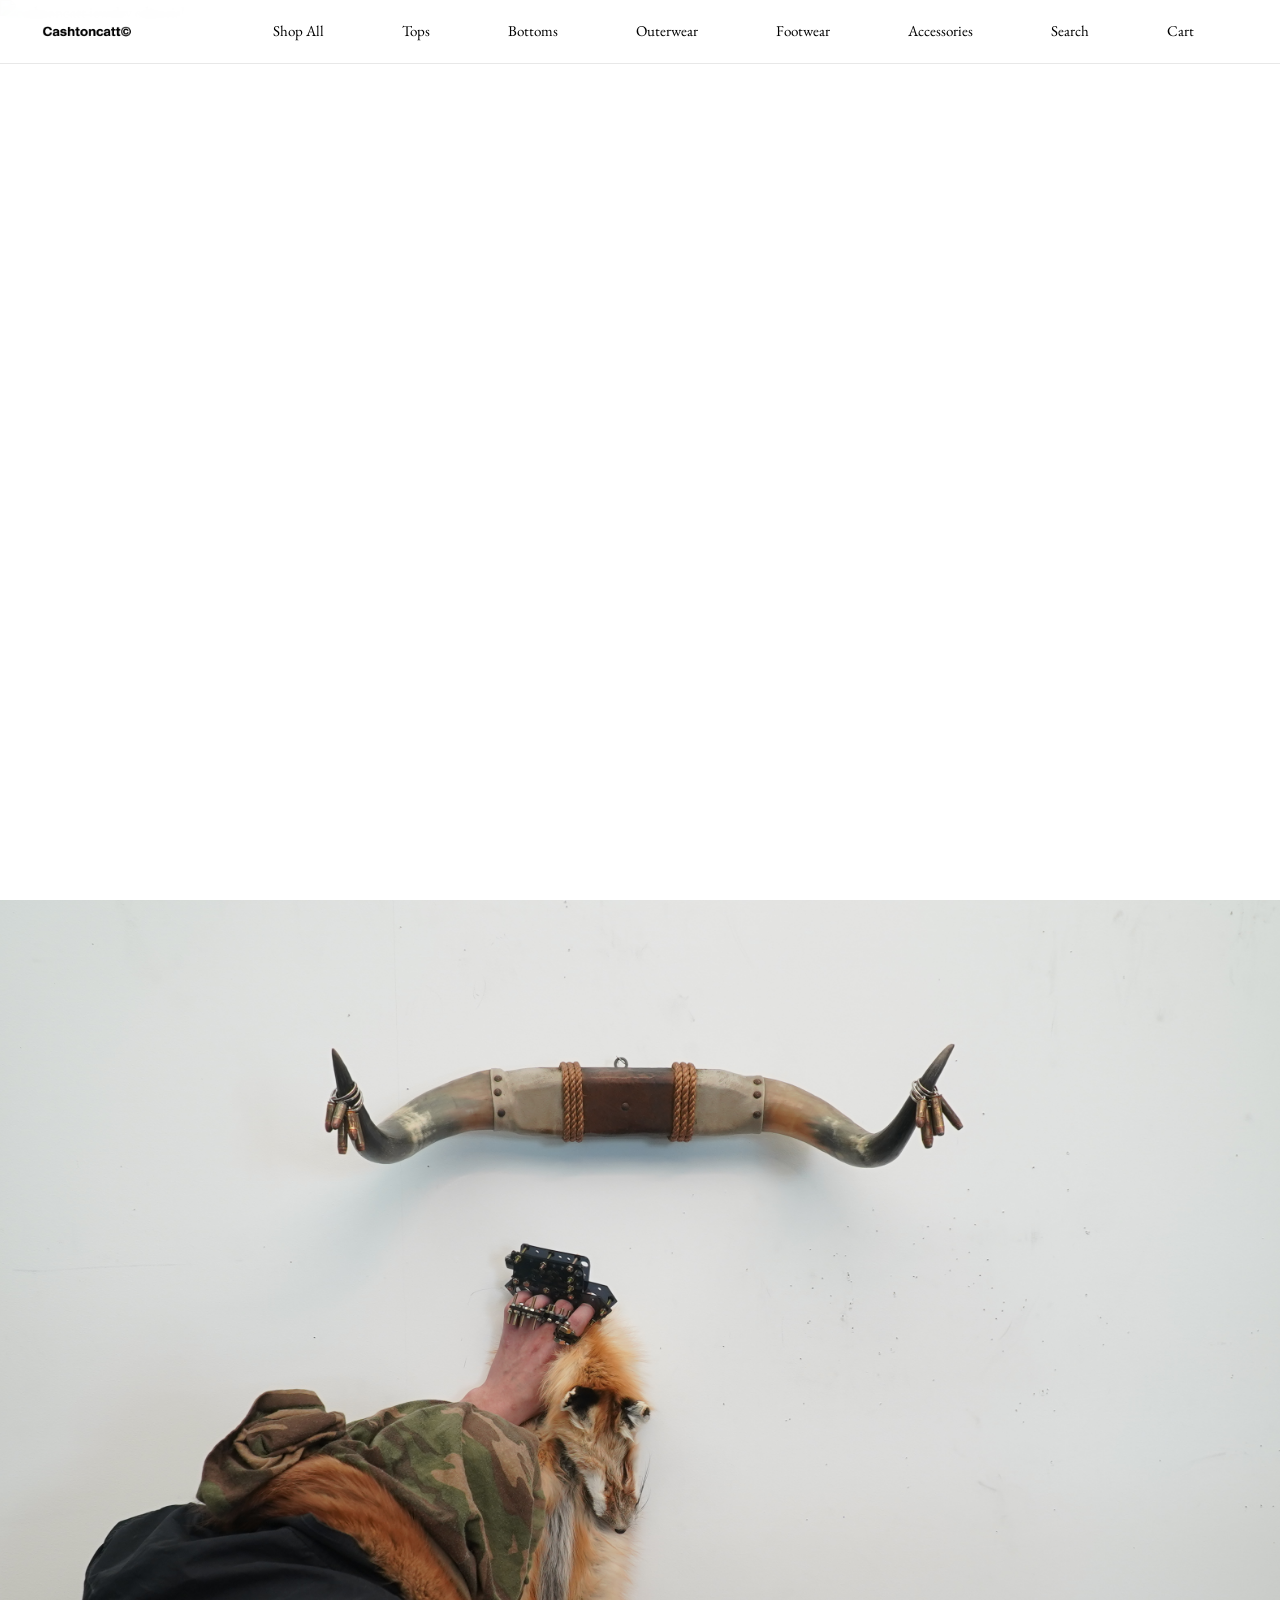
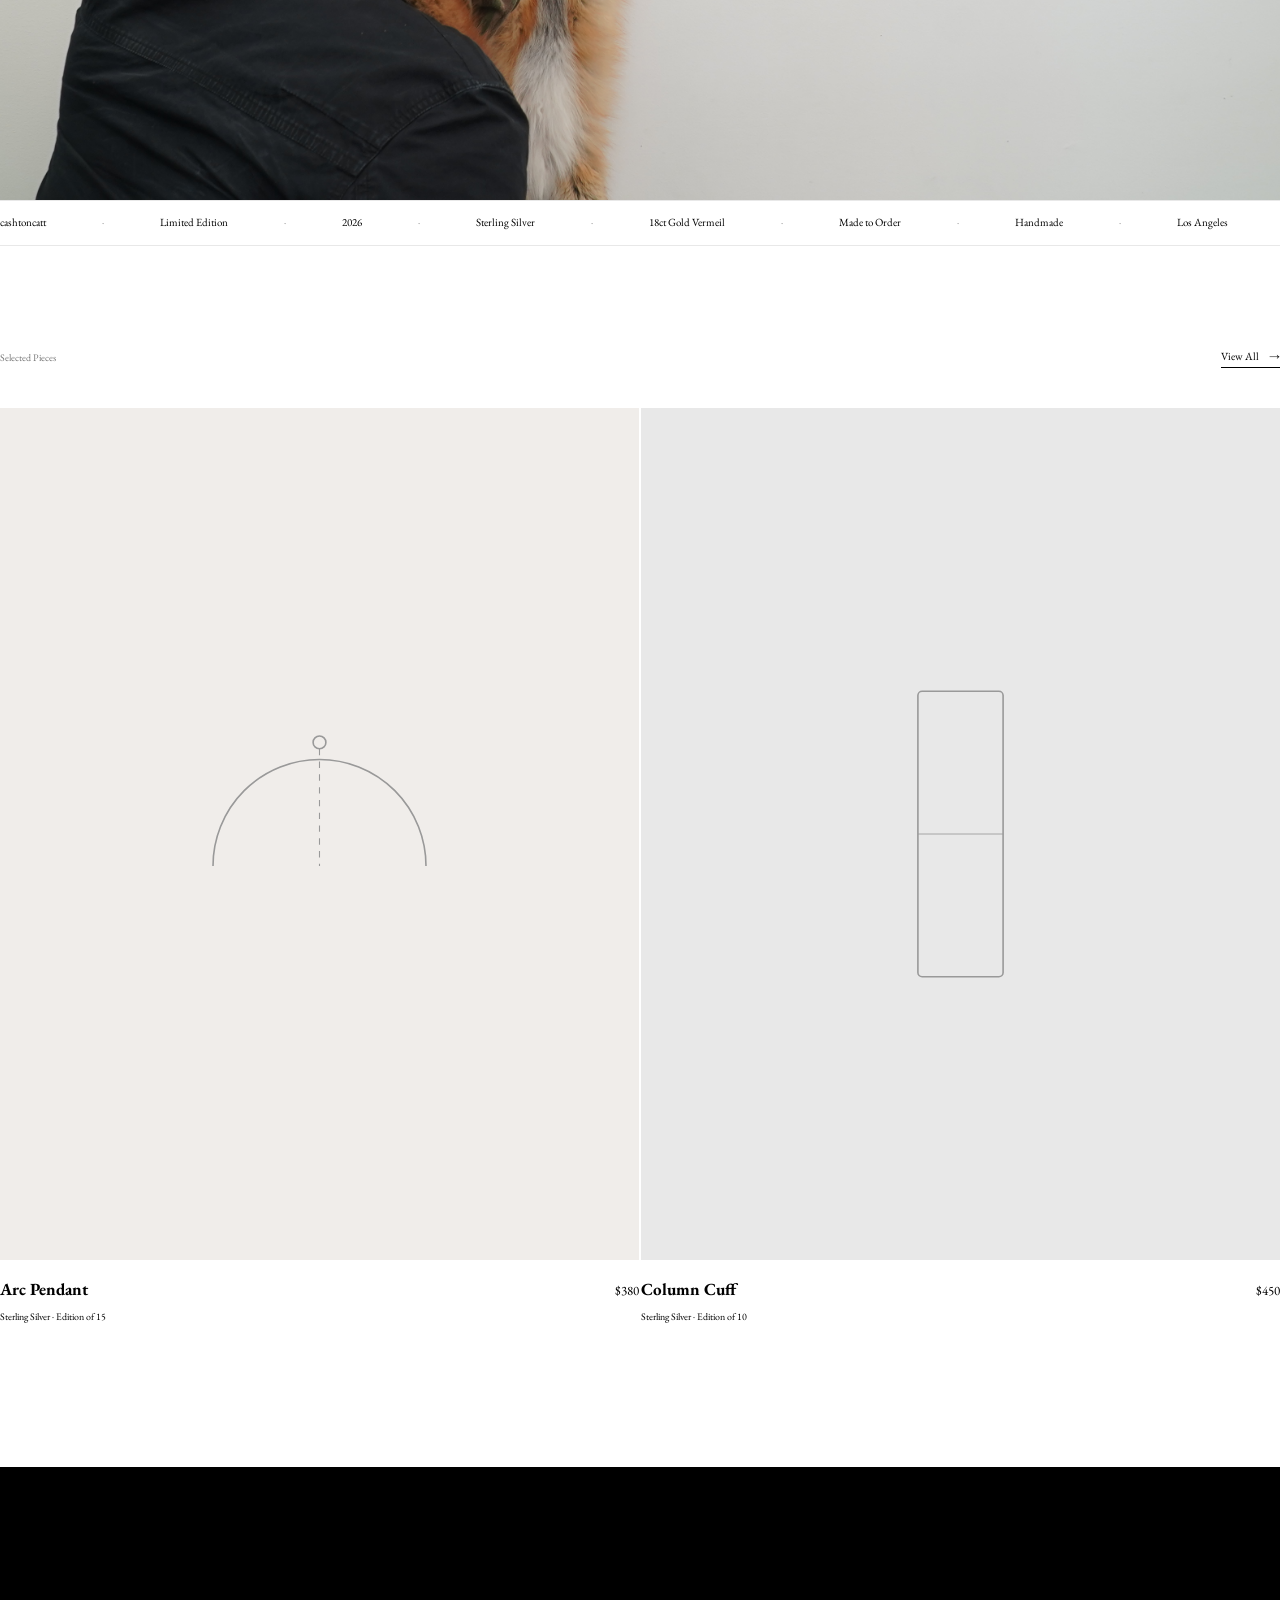
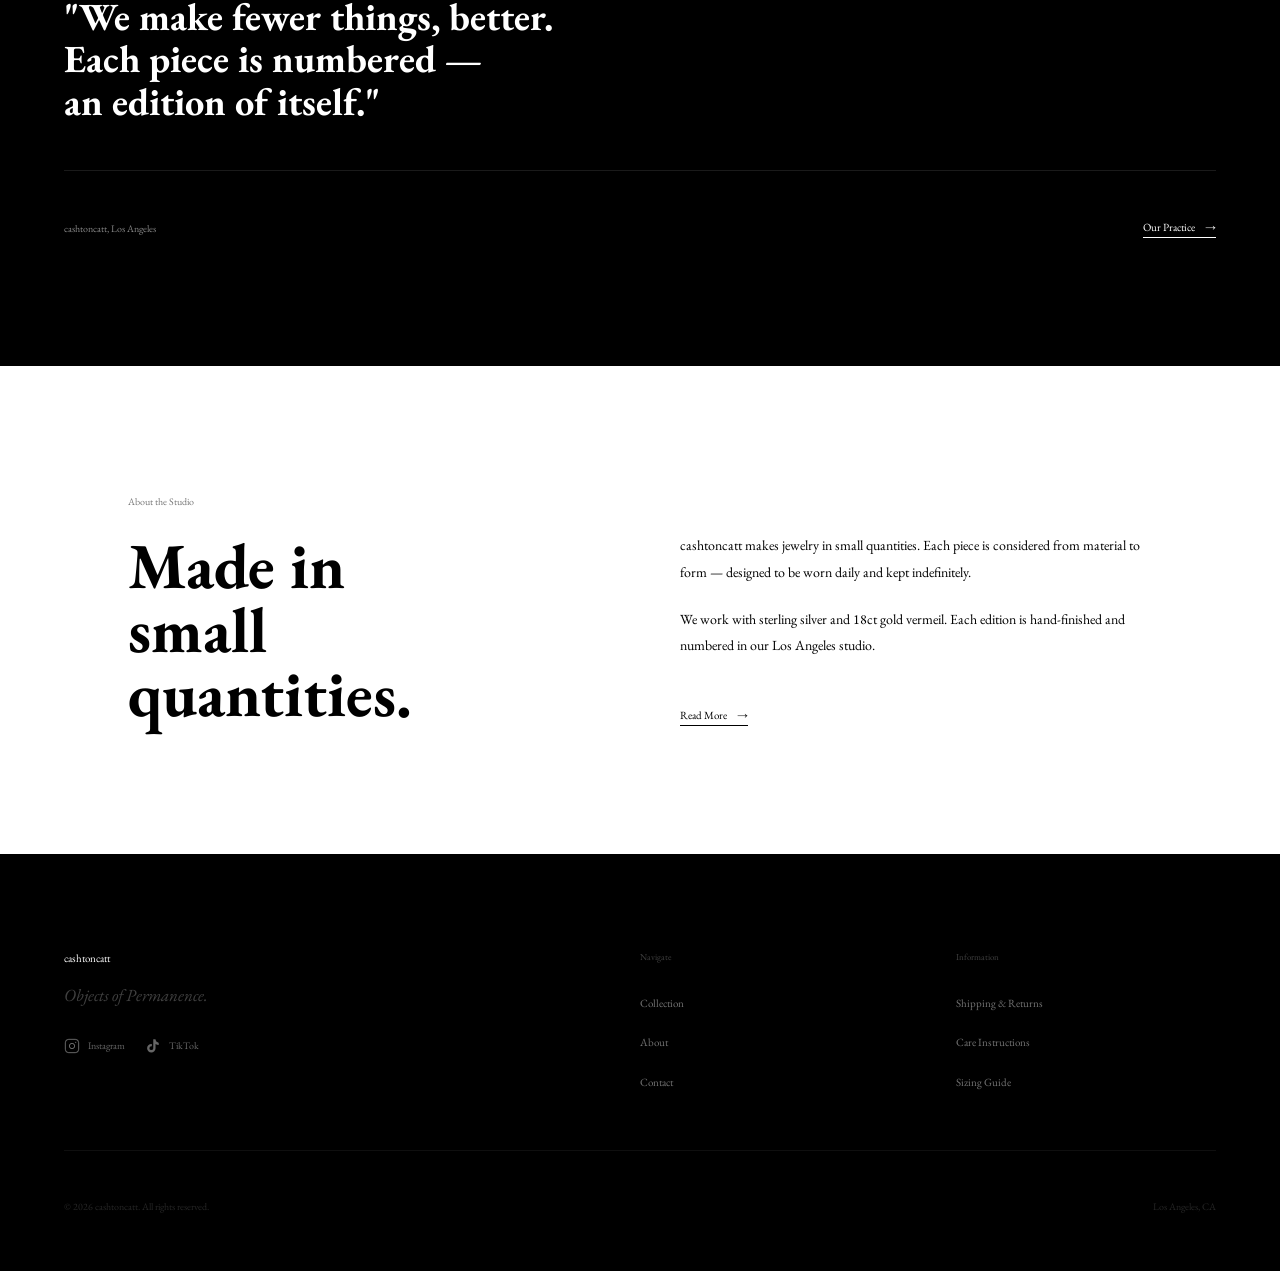
==== index.html @ fbddb68d "UI overhaul — EB Garamond font, new nav (Shop All/Tops/Bottoms etc), two static hero images, ticker " ====
<!DOCTYPE html>
<html lang="en">
<head>
  <meta charset="UTF-8">
  <meta name="viewport" content="width=device-width, initial-scale=1.0">
  <title>cashtoncatt — Handmade Jewelry, Los Angeles</title>
  <meta name="description" content="cashtoncatt makes jewelry in small quantities. Limited edition pieces in sterling silver and 18ct gold vermeil, handmade in Los Angeles.">
  <meta property="og:title" content="cashtoncatt — Handmade Jewelry">
  <meta property="og:description" content="Limited edition. Made to order. Los Angeles.">
  <meta property="og:type" content="website">
  <link rel="preconnect" href="https://fonts.googleapis.com">
  <link rel="preconnect" href="https://fonts.gstatic.com" crossorigin>
  <link href="https://fonts.googleapis.com/css2?family=EB+Garamond:ital,wght@0,400;0,500;0,700;1,400&display=swap" rel="stylesheet">
  <link rel="stylesheet" href="css/style.css">
</head>
<body>

  <!-- ============================================
       NAVIGATION
       ============================================ -->
  <nav class="nav" id="nav">
    <div class="nav__left">
      <a href="index.html" class="nav__brand">
        <img src="images/logo.png" alt="cashtoncatt" class="nav__logo">
      </a>
      <div class="nav__cats">
        <a href="products.html" class="nav__link nav__link--cat">Shop All</a>
        <a href="products.html" class="nav__link nav__link--cat">Tops</a>
        <a href="products.html" class="nav__link nav__link--cat">Bottoms</a>
        <a href="products.html" class="nav__link nav__link--cat">Outerwear</a>
        <a href="products.html" class="nav__link nav__link--cat">Footwear</a>
        <a href="products.html" class="nav__link nav__link--cat">Accessories</a>
        <a href="#" class="nav__link nav__link--cat">Search</a>
      </div>
    </div>
    <div class="nav__right">
      <button class="nav__cart" id="cartToggle" aria-label="Open cart">
        Cart <span class="nav__cart-badge" id="cartBadge1">0</span>
      </button>
      <button class="nav__mobile-toggle" id="mobileToggle" aria-label="Open menu">
        <span></span>
        <span></span>
      </button>
    </div>
  </nav>

  <!-- Mobile Nav -->
  <div class="nav-mobile" id="navMobile" role="dialog" aria-label="Navigation">
    <button class="nav-mobile__close" id="navMobileClose">Close</button>
    <ul class="nav-mobile__links">
      <li><a href="index.html">Home</a></li>
      <li><a href="products.html">Collection</a></li>
      <li><a href="about.html">About</a></li>
      <li><a href="contact.html">Contact</a></li>
    </ul>
  </div>

  <!-- ============================================
       HERO IMAGE 1
       ============================================ -->
  <a href="products.html" class="hero-image-link">
    <img src="images/hero-1.jpg" alt="cashtoncatt jewelry editorial" class="hero__image">
  </a>

  <!-- ============================================
       HERO IMAGE 2
       ============================================ -->
  <a href="products.html" class="hero-image-link">
    <img src="images/hero-2.jpg" alt="cashtoncatt jewelry editorial" class="hero__image">
  </a>

  <!-- ============================================
       TICKER
       ============================================ -->
  <div class="ticker" aria-hidden="true">
    <div class="ticker__track">
      <span>cashtoncatt</span><span class="ticker__sep">·</span>
      <span>Limited Edition</span><span class="ticker__sep">·</span>
      <span>2026</span><span class="ticker__sep">·</span>
      <span>Sterling Silver</span><span class="ticker__sep">·</span>
      <span>18ct Gold Vermeil</span><span class="ticker__sep">·</span>
      <span>Made to Order</span><span class="ticker__sep">·</span>
      <span>Handmade</span><span class="ticker__sep">·</span>
      <span>Los Angeles</span><span class="ticker__sep">·</span>
      <span>cashtoncatt</span><span class="ticker__sep">·</span>
      <span>Limited Edition</span><span class="ticker__sep">·</span>
      <span>2026</span><span class="ticker__sep">·</span>
      <span>Sterling Silver</span><span class="ticker__sep">·</span>
      <span>18ct Gold Vermeil</span><span class="ticker__sep">·</span>
      <span>Made to Order</span><span class="ticker__sep">·</span>
      <span>Handmade</span><span class="ticker__sep">·</span>
      <span>Los Angeles</span><span class="ticker__sep">·</span>
    </div>
  </div>

  <!-- ============================================
       FEATURED PRODUCTS (2-up, loaded by JS)
       ============================================ -->
  <section class="featured-products container">
    <div class="featured-products__header reveal">
      <span class="label">Selected Pieces</span>
      <a href="products.html" class="cta-link">View All <span class="arrow">→</span></a>
    </div>
    <div class="featured-grid" id="featuredGrid">
      <!-- Rendered by js/main.js from products.js data -->
    </div>
  </section>

  <!-- ============================================
       PHILOSOPHY
       ============================================ -->
  <section class="philosophy">
    <div class="philosophy__inner">
      <blockquote class="philosophy__quote reveal">
        "We make fewer things, better.<br>Each piece is numbered —<br>an edition of itself."
      </blockquote>
      <div class="philosophy__footer reveal reveal-d2">
        <span class="label" style="color: var(--dark-muted);">cashtoncatt, Los Angeles</span>
        <a href="about.html" class="cta-link" style="color: var(--dark-text);">
          Our Practice <span class="arrow">→</span>
        </a>
      </div>
    </div>
  </section>

  <!-- ============================================
       ABOUT TEASER
       ============================================ -->
  <section class="about-teaser">
    <div class="about-teaser__inner container">
      <div class="reveal">
        <span class="label about-teaser__label">About the Studio</span>
        <h2 class="display about-teaser__title">
          Made in<br>small<br>quantities.
        </h2>
      </div>
      <div class="reveal reveal-d2">
        <p class="about-teaser__text">
          cashtoncatt makes jewelry in small quantities. Each piece is considered from material to form — designed to be worn daily and kept indefinitely.
        </p>
        <p class="about-teaser__text">
          We work with sterling silver and 18ct gold vermeil. Each edition is hand-finished and numbered in our Los Angeles studio.
        </p>
        <a href="about.html" class="cta-link about-teaser__cta">
          Read More <span class="arrow">→</span>
        </a>
      </div>
    </div>
  </section>

  <!-- ============================================
       FOOTER
       ============================================ -->
  <footer class="footer">
    <div class="footer__inner">
      <div>
        <p class="footer__brand">cashtoncatt</p>
        <p class="footer__tagline">Objects of Permanence.</p>
        <div class="footer__social">
          <a href="https://instagram.com/chastoncatt" target="_blank" rel="noopener" class="footer__social-link" aria-label="Instagram">
            <svg class="footer__social-icon" viewBox="0 0 24 24" fill="none" stroke="currentColor" stroke-width="1.5" xmlns="http://www.w3.org/2000/svg" aria-hidden="true">
              <rect x="2" y="2" width="20" height="20" rx="5" ry="5"/>
              <circle cx="12" cy="12" r="4"/>
              <circle cx="17.5" cy="6.5" r="1" fill="currentColor" stroke="none"/>
            </svg>
            Instagram
          </a>
          <a href="https://tiktok.com/@chastoncatt" target="_blank" rel="noopener" class="footer__social-link" aria-label="TikTok">
            <svg class="footer__social-icon" viewBox="0 0 24 24" fill="currentColor" xmlns="http://www.w3.org/2000/svg" aria-hidden="true">
              <path d="M19.59 6.69a4.83 4.83 0 01-3.77-4.25V2h-3.45v13.67a2.89 2.89 0 01-2.88 2.5 2.89 2.89 0 01-2.89-2.89 2.89 2.89 0 012.89-2.89c.28 0 .54.04.79.1V9.01a6.27 6.27 0 00-.79-.05 6.34 6.34 0 00-6.34 6.34 6.34 6.34 0 006.34 6.34 6.34 6.34 0 006.33-6.34V9.05a8.16 8.16 0 004.77 1.52V7.12a4.85 4.85 0 01-1-.43z"/>
            </svg>
            TikTok
          </a>
        </div>
      </div>
      <div>
        <p class="footer__nav-label">Navigate</p>
        <ul class="footer__nav">
          <li><a href="products.html">Collection</a></li>
          <li><a href="about.html">About</a></li>
          <li><a href="contact.html">Contact</a></li>
        </ul>
      </div>
      <div>
        <p class="footer__nav-label">Information</p>
        <ul class="footer__nav">
          <li><a href="contact.html">Shipping &amp; Returns</a></li>
          <li><a href="contact.html">Care Instructions</a></li>
          <li><a href="contact.html">Sizing Guide</a></li>
        </ul>
      </div>
      <div class="footer__bottom">
        <span>© 2026 cashtoncatt. All rights reserved.</span>
        <span>Los Angeles, CA</span>
      </div>
    </div>
  </footer>

  <!-- ============================================
       PRODUCT MODAL
       ============================================ -->
  <div class="product-modal" id="productModal" role="dialog" aria-modal="true" aria-label="Product details" tabindex="-1">
    <div class="product-modal__backdrop" id="modalBackdrop"></div>
    <div class="product-modal__panel">
      <div class="product-modal__inner">
        <button class="product-modal__close" id="modalClose" aria-label="Close">Back</button>

        <div class="product-modal__image" id="modalImage"></div>

        <span class="label product-modal__edition" id="modalEdition"></span>
        <h2 class="product-modal__name" id="modalName"></h2>

        <div class="product-modal__specs">
          <div>
            <p class="spec-label">Material</p>
            <p class="spec-value" id="modalMaterial"></p>
          </div>
          <div>
            <p class="spec-label">Edition</p>
            <p class="spec-value" id="modalEditionCount"></p>
          </div>
          <div>
            <p class="spec-label" id="modalSpec1L"></p>
            <p class="spec-value" id="modalSpec1V"></p>
          </div>
          <div>
            <p class="spec-label" id="modalSpec2L"></p>
            <p class="spec-value" id="modalSpec2V"></p>
          </div>
        </div>

        <div id="modalOptions"></div>

        <p class="product-modal__description" id="modalDesc"></p>

        <div class="product-modal__price-row">
          <span class="product-modal__price" id="modalPrice"></span>
          <span class="product-modal__avail" id="modalAvail"></span>
        </div>

        <button class="btn btn-primary" id="modalAddCart">Add to Cart</button>
      </div>
    </div>
  </div>

  <script src="js/products.js"></script>
  <script src="js/cart.js"></script>
  <script src="js/main.js"></script>
</body>
</html>
---- css/style.css ----
/* ============================================
   CASHTONCATT — Global Stylesheet
   ============================================ */

/* --- Variables --- */
:root {
  --bg:           #FFFFFF;
  --bg-alt:       #F5F5F5;
  --text:         #000000;
  --text-muted:   #767676;
  --text-faint:   #AAAAAA;
  --dark-bg:      #000000;
  --dark-text:    #FFFFFF;
  --dark-muted:   #888888;
  --border:       #E8E8E8;
  --border-mid:   #CCCCCC;

  --font-serif: 'EB Garamond', Georgia, serif;
  --font-sans:  'EB Garamond', Georgia, serif;

  --nav-height:  64px;
  --max-width:   1400px;
  --px:          clamp(20px, 5vw, 80px);
  --section-py:  clamp(80px, 10vw, 140px);

  --ease:        cubic-bezier(0.25, 0.46, 0.45, 0.94);
  --t:           0.25s;
  --t-slow:      0.5s;
}

/* --- Reset --- */
*, *::before, *::after { box-sizing: border-box; margin: 0; padding: 0; }

html {
  font-size: 16px;
  scroll-behavior: smooth;
  -webkit-font-smoothing: antialiased;
  -moz-osx-font-smoothing: grayscale;
}

body {
  font-family: var(--font-sans);
  background-color: var(--bg);
  color: var(--text);
  font-weight: 300;
  line-height: 1.6;
  overflow-x: hidden;
  
}


img, svg { display: block; max-width: 100%; }
a { color: inherit; text-decoration: none; }
button { background: none; border: none; cursor: pointer; font-family: inherit; color: inherit; }
ul { list-style: none; }

/* --- Typography utilities --- */
.label {
  font-family: var(--font-sans);
  font-size: 10px;
  font-weight: 400;
  color: var(--text-muted);
}

.display {
  font-family: var(--font-serif);
  font-weight: 700;
}

/* ============================================
   NAVIGATION
   ============================================ */

.nav {
  position: fixed;
  top: 0; left: 0; right: 0;
  height: var(--nav-height);
  z-index: 500;
  display: flex;
  align-items: center;
  justify-content: space-between;
  padding: 0 var(--px) 0 16px;
  background-color: rgba(255, 255, 255, 0.97);
  backdrop-filter: blur(8px);
  -webkit-backdrop-filter: blur(8px);
  border-bottom: 1px solid var(--border);
  overflow: visible;
}

.nav .nav__logo { filter: brightness(0); }

.nav__brand {
  display: flex;
  align-items: center;
  flex-shrink: 0;
  align-self: center;
}

.nav__logo {
  height: 98px;
  width: auto;
  display: block;
  margin-top: calc((98px - var(--nav-height)) / -2);
  margin-bottom: calc((98px - var(--nav-height)) / -2);
  transform: translateY(4px);
}

.hero-image-link {
  display: block;
  width: 100%;
  height: 100svh;
  overflow: hidden;
  cursor: pointer;
}

.hero-image-link .hero__image {
  width: 100%;
  height: 100%;
  object-fit: cover;
  display: block;
}

.nav__link {
  font-size: 10px;
  font-weight: 400;
  position: relative;
  padding-bottom: 2px;
  white-space: nowrap;
}

.nav__link--cat {
  font-size: 15px;
  font-weight: 400;
  text-transform: none;
  letter-spacing: 0;
}

.nav__link::after {
  content: '';
  position: absolute;
  bottom: -1px; left: 0;
  width: 0; height: 1px;
  background: currentColor;
  transition: width var(--t) var(--ease);
}

.nav__link:hover::after,
.nav__link.active::after { width: 100%; }

@media (min-width: 768px) {
  .nav { justify-content: space-between; }
  .nav__left  { display: flex; align-items: center; gap: 0; flex: 1; }
  .nav__cats  { display: flex; align-items: center; justify-content: space-evenly; flex: 1; margin-left: 32px; }
  .nav__right { display: flex; justify-content: flex-end; gap: 32px; align-items: center; flex: 0 0 auto; }
}

/* Cart button */
.nav__cart {
  display: flex;
  align-items: center;
  gap: 6px;
  font-size: 15px;
  font-weight: 400;
  text-transform: none;
  letter-spacing: 0;
  position: relative;
  cursor: pointer;
  padding-bottom: 2px;
}

.nav__cart-badge {
  display: inline-flex;
  align-items: center;
  justify-content: center;
  min-width: 16px;
  height: 16px;
  padding: 0 4px;
  border-radius: 8px;
  background: var(--text);
  color: var(--dark-text);
  font-size: 9px;
  opacity: 0;
  transition: opacity var(--t);
}

.nav__cart-badge.visible { opacity: 1; }

/* Mobile toggle */
.nav__mobile-toggle {
  display: flex;
  flex-direction: column;
  gap: 5px;
  padding: 8px;
  margin-right: -8px;
}

.nav__mobile-toggle span {
  display: block;
  width: 22px; height: 1px;
  background: currentColor;
  transition: var(--t);
}

@media (min-width: 768px) {
  .nav__mobile-toggle { display: none; }
  .nav__left, .nav__right { display: flex; }
}

@media (max-width: 767px) {
  .nav__left, .nav__right > .nav__link:not(:last-child) { display: none; }
}

/* Mobile nav overlay */
.nav-mobile {
  position: fixed;
  inset: 0;
  background: var(--dark-bg);
  color: var(--dark-text);
  z-index: 600;
  display: flex;
  flex-direction: column;
  align-items: center;
  justify-content: center;
  opacity: 0;
  pointer-events: none;
  transition: opacity var(--t-slow) var(--ease);
}

.nav-mobile.open {
  opacity: 1;
  pointer-events: all;
}

.nav-mobile__close {
  position: absolute;
  top: 20px; right: var(--px);
  font-size: 10px;
  color: var(--dark-muted);
  transition: color var(--t);
}
.nav-mobile__close:hover { color: var(--dark-text); }

.nav-mobile__links { text-align: center; }
.nav-mobile__links li + li { margin-top: 28px; }
.nav-mobile__links a {
  font-family: var(--font-serif);
  font-size: clamp(28px, 6vw, 52px);
  font-weight: 300;
  font-style: italic;
  transition: opacity var(--t);
}
.nav-mobile__links a:hover { opacity: 0.4; }

/* ============================================
   LAYOUT
   ============================================ */

.container {
  max-width: var(--max-width);
  margin: 0 auto;
  padding: 0 var(--px);
}

/* ============================================
   HERO
   ============================================ */

.hero {
  min-height: 100svh;
  display: flex;
  align-items: flex-end;
  padding: var(--nav-height) var(--px) clamp(48px, 7vw, 80px);
  position: relative;
  overflow: hidden;
  background: var(--bg);
}

/* ---- Hero static image ---- */
.hero__image-wrap {
  position: absolute;
  inset: 0;
  z-index: 0;
}

.hero__image {
  width: 100%;
  height: 100%;
  object-fit: cover;
  display: block;
}

/* Overlay keeps text legible over any photo */
.hero__slider-overlay {
  position: absolute;
  inset: 0;
  background: linear-gradient(
    to bottom,
    transparent 50%,
    rgba(255,255,255,0.75) 100%
  );
}

/* Progress dots */
.hero__slider-dots {
  position: absolute;
  bottom: clamp(20px, 3vw, 32px);
  right: var(--px);
  display: flex;
  gap: 8px;
  z-index: 2;
}

.hero__slider-dot {
  width: 24px;
  height: 1px;
  background: var(--text);
  opacity: 0.25;
  transition: opacity 0.4s, width 0.4s;
  cursor: pointer;
  border: none;
  padding: 4px 0;
  background-clip: content-box;
}

.hero__slider-dot.active {
  opacity: 0.8;
  width: 44px;
}

.hero::before, .hero::after { display: none; }

.hero__content {
  width: 100%;
  position: relative;
  z-index: 1;
}

.hero__eyebrow {
  display: block;
  margin-bottom: 28px;
}

.hero__title {
  margin-bottom: clamp(32px, 5vw, 56px);
  line-height: 1;
}

.hero__title-pre {
  display: block;
  font-family: var(--font-sans);
  font-size: clamp(12px, 1.4vw, 16px);
  font-weight: 300;
  color: var(--text);
  margin-bottom: 12px;
}

.hero__title-main {
  display: block;
  font-family: var(--font-serif);
  font-size: clamp(22px, 5.5vw, 80px);
  font-weight: 700;
  font-style: normal;
  line-height: 0.93;
}

.hero__divider { display: none; }

.hero__footer {
  display: flex;
  align-items: center;
  justify-content: space-between;
  flex-wrap: wrap;
  gap: 16px;
}

.hero__sub {
  font-size: 11px;
  color: var(--text);
}

/* ============================================
   CTA LINK
   ============================================ */

.cta-link {
  display: inline-flex;
  align-items: center;
  gap: 10px;
  font-size: 11px;
  font-weight: 400;
  position: relative;
  padding-bottom: 2px;
}

.cta-link::after {
  content: '';
  position: absolute;
  bottom: 0; left: 0;
  width: 100%; height: 1px;
  background: currentColor;
  transform-origin: left;
  transform: scaleX(1);
  transition: transform var(--t) var(--ease);
}

.cta-link:hover::after {
  transform: scaleX(0);
  transform-origin: right;
}

.cta-link .arrow {
  display: inline-block;
  transition: transform var(--t) var(--ease);
}

.cta-link:hover .arrow { transform: translateX(5px); }

/* ---- Second hero image ---- */
.hero-image2 {
  width: 100%;
  height: 100svh;
  overflow: hidden;
}

.hero-image2 img {
  width: 100%;
  height: 100%;
  object-fit: cover;
  display: block;
}

/* ============================================
   TICKER
   ============================================ */

.ticker {
  overflow: hidden;
  border-top: 1px solid var(--border);
  border-bottom: 1px solid var(--border);
  padding: 13px 0;
}

.ticker__track {
  display: flex;
  gap: 56px;
  white-space: nowrap;
  width: max-content;
  animation: tickerScroll 28s linear infinite;
}

.ticker__track span {
  font-size: 11px;
  font-weight: 400;
  color: var(--text);
}

.ticker__sep { opacity: 0.4; }

@keyframes tickerScroll {
  from { transform: translateX(0); }
  to   { transform: translateX(-50%); }
}

/* ============================================
   PRODUCT CARD
   ============================================ */

.product-card {
  cursor: pointer;
  -webkit-tap-highlight-color: transparent;
}

.product-card__image {
  position: relative;
  overflow: hidden;
  aspect-ratio: 3 / 4;
  background: var(--bg-alt);
}

.product-card__image img {
  width: 100%;
  height: 100%;
  object-fit: cover;
}

.product-card__image svg {
  width: 100%;
  height: 100%;
  display: block;
}

.product-card__overlay {
  position: absolute;
  inset: 0;
  display: flex;
  align-items: center;
  justify-content: center;
  background: rgba(0, 0, 0, 0);
  transition: background var(--t) var(--ease);
}

.product-card:hover .product-card__overlay {
  background: rgba(0, 0, 0, 0.05);
}

.product-card__overlay-text {
  font-size: 10px;
  opacity: 0;
  transform: translateY(4px);
  transition: opacity var(--t) var(--ease), transform var(--t) var(--ease);
  background: rgba(255, 255, 255, 0.92);
  color: var(--text);
  padding: 10px 20px;
}

.product-void .product-card__overlay-text {
  background: rgba(0, 0, 0, 0.8);
  color: var(--dark-text);
}

.product-card:hover .product-card__overlay-text {
  opacity: 1;
  transform: translateY(0);
}

.product-card__sold-out {
  position: absolute;
  top: 16px; right: 16px;
  font-size: 9px;
  background: var(--bg);
  padding: 6px 12px;
  border: 1px solid var(--border);
}

.product-card__info {
  padding: 16px 0 40px;
  display: grid;
  grid-template-columns: 1fr auto;
  gap: 6px 16px;
  align-items: baseline;
}

.product-card__name {
  font-family: var(--font-serif);
  font-size: 17px;
  font-weight: 700;
  grid-column: 1;
}

.product-card__price {
  font-size: 13px;
  grid-column: 2;
  grid-row: 1;
}

.product-card__meta {
  font-size: 10px;
  color: var(--text);
  grid-column: 1 / -1;
}

/* ============================================
   FEATURED PRODUCTS (homepage 2-up)
   ============================================ */

.featured-products {
  padding: clamp(64px, 8vw, 120px) 0;
}

.featured-products__header {
  display: flex;
  align-items: center;
  justify-content: space-between;
  margin-bottom: 40px;
}

.featured-grid {
  display: grid;
  grid-template-columns: 1fr;
  gap: 2px;
}

@media (min-width: 640px) {
  .featured-grid {
    grid-template-columns: repeat(2, 1fr);
  }
}

/* ============================================
   PRODUCTS GRID (collection page)
   ============================================ */

.products-section {
  padding: 0 0 var(--section-py);
}

.products-grid {
  display: grid;
  grid-template-columns: 1fr;
  gap: 2px;
}

@media (min-width: 640px) {
  .products-grid { grid-template-columns: repeat(2, 1fr); }
}

@media (min-width: 1024px) {
  .products-grid { grid-template-columns: repeat(3, 1fr); }
}

/* ============================================
   PAGE HEADER
   ============================================ */

.page-header {
  padding: calc(var(--nav-height) + clamp(48px, 8vw, 80px)) var(--px) clamp(48px, 6vw, 80px);
  border-bottom: 1px solid var(--border);
  margin-bottom: 2px;
}

.page-header__inner {
  max-width: var(--max-width);
  margin: 0 auto;
  display: flex;
  align-items: flex-end;
  justify-content: space-between;
  flex-wrap: wrap;
  gap: 16px;
}

.page-header__title {
  font-family: var(--font-serif);
  font-size: clamp(32px, 5vw, 68px);
  font-weight: 700;
  line-height: 1;
}

.page-header__meta {
  font-size: 10px;
  color: var(--text);
  padding-bottom: 8px;
}

/* ============================================
   PHILOSOPHY SECTION
   ============================================ */

.philosophy {
  background: var(--dark-bg);
  color: var(--dark-text);
  padding: var(--section-py) var(--px);
}

.philosophy__inner {
  max-width: var(--max-width);
  margin: 0 auto;
  display: flex;
  flex-direction: column;
  gap: 48px;
}

.philosophy__quote {
  font-family: var(--font-serif);
  font-size: clamp(22px, 3vw, 44px);
  font-weight: 700;
  line-height: 1.1;
  max-width: 880px;
}

.philosophy__footer {
  display: flex;
  align-items: center;
  justify-content: space-between;
  flex-wrap: wrap;
  gap: 24px;
  padding-top: 48px;
  border-top: 1px solid rgba(255, 255, 255, 0.1);
}

/* ============================================
   ABOUT TEASER (homepage)
   ============================================ */

.about-teaser {
  padding: var(--section-py) var(--px);
}

.about-teaser__inner {
  max-width: var(--max-width);
  margin: 0 auto;
  display: grid;
  grid-template-columns: 1fr;
  gap: 56px;
  align-items: end;
}

@media (min-width: 768px) {
  .about-teaser__inner {
    grid-template-columns: 1fr 1fr;
    gap: 80px;
  }
}

.about-teaser__label {
  display: block;
  margin-bottom: 24px;
}

.about-teaser__title {
  font-family: var(--font-serif);
  font-size: clamp(32px, 5vw, 68px);
  font-weight: 700;
  line-height: 1;
}

.about-teaser__text {
  font-size: 14px;
  line-height: 1.9;
  color: var(--text);
  max-width: 500px;
}

.about-teaser__text + .about-teaser__text { margin-top: 20px; }

.about-teaser__cta {
  display: inline-flex;
  margin-top: 48px;
}

/* ============================================
   ABOUT PAGE
   ============================================ */

.about-hero {
  min-height: 60svh;
  display: flex;
  align-items: flex-end;
  padding: var(--nav-height) var(--px) clamp(56px, 8vw, 100px);
  border-bottom: 1px solid var(--border);
}

.about-hero__content { max-width: var(--max-width); margin: 0 auto; width: 100%; }

.about-hero__label { display: block; margin-bottom: 32px; }

.about-hero__title {
  font-family: var(--font-serif);
  font-size: clamp(34px, 5.5vw, 76px);
  font-weight: 700;
  line-height: 0.95;
  max-width: 800px;
}

.about-body {
  padding: var(--section-py) var(--px);
}

.about-body__inner {
  max-width: var(--max-width);
  margin: 0 auto;
  display: grid;
  grid-template-columns: 1fr;
  gap: 80px;
}

@media (min-width: 768px) {
  .about-body__inner {
    grid-template-columns: 240px 1fr;
    gap: 0 80px;
  }
}

.about-body__section + .about-body__section {
  padding-top: 80px;
  border-top: 1px solid var(--border);
  grid-column: 1 / -1;
}

@media (min-width: 768px) {
  .about-body__section + .about-body__section {
    display: contents;
  }
  .about-body__section + .about-body__section .about-body__label {
    padding-top: 80px;
    border-top: 1px solid var(--border);
  }
  .about-body__section + .about-body__section .about-body__text {
    padding-top: 80px;
    border-top: 1px solid var(--border);
  }
}

.about-body__label {
  font-size: 10px;
  font-weight: 700;
  color: var(--text);
  padding-top: 6px;
}

.about-body__text {
  font-size: 16px;
  line-height: 1.85;
  color: var(--text);
  max-width: 680px;
}

.about-body__text p + p { margin-top: 24px; }

.about-body__text strong {
  font-weight: 700;
  color: var(--text);
}

.materials-grid {
  display: grid;
  grid-template-columns: repeat(2, 1fr);
  gap: 1px;
  margin-top: 48px;
  border: 1px solid var(--border);
}

.material-item {
  padding: 32px;
}

.material-item__name {
  font-family: var(--font-serif);
  font-size: 18px;
  font-style: italic;
  font-weight: 300;
  margin-bottom: 12px;
}

.material-item__desc {
  font-size: 13px;
  line-height: 1.7;
  color: var(--text-muted);
}

/* ============================================
   CONTACT PAGE
   ============================================ */

.contact-hero {
  min-height: 40svh;
  display: flex;
  align-items: flex-end;
  padding: var(--nav-height) var(--px) clamp(40px, 6vw, 80px);
  border-bottom: 1px solid var(--border);
}

.contact-hero__content { max-width: var(--max-width); margin: 0 auto; width: 100%; }

.contact-hero__label { display: block; margin-bottom: 24px; }

.contact-hero__title {
  font-family: var(--font-serif);
  font-size: clamp(34px, 5.5vw, 76px);
  font-weight: 700;
  line-height: 0.95;
}

.contact-body {
  padding: var(--section-py) var(--px);
}

.contact-body__inner {
  max-width: var(--max-width);
  margin: 0 auto;
  display: grid;
  grid-template-columns: 1fr;
  gap: 64px;
}

@media (min-width: 768px) {
  .contact-body__inner {
    grid-template-columns: 1fr 1fr;
    gap: 80px;
  }
}

.contact-info__label {
  font-size: 10px;
  color: var(--text-muted);
  display: block;
  margin-bottom: 24px;
}

.contact-info__text {
  font-size: 15px;
  line-height: 1.8;
  color: var(--text-muted);
  max-width: 400px;
  margin-bottom: 40px;
}

.contact-info__email {
  display: block;
  font-family: var(--font-serif);
  font-size: clamp(18px, 2.2vw, 28px);
  font-style: italic;
  font-weight: 300;
  line-height: 1.2;
  margin-bottom: 40px;
  text-decoration: underline;
  text-underline-offset: 4px;
}

.social-links {
  display: flex;
  flex-direction: column;
  gap: 16px;
}

.social-link {
  display: flex;
  align-items: center;
  gap: 16px;
  font-size: 11px;
  transition: opacity var(--t);
}

.social-link:hover { opacity: 0.5; }

.social-link__icon {
  width: 20px;
  height: 20px;
  flex-shrink: 0;
}

/* Contact Form */
.contact-form { display: flex; flex-direction: column; gap: 24px; }

.form-field { display: flex; flex-direction: column; gap: 8px; }

.form-label {
  font-size: 9px;
  font-weight: 400;
  color: var(--text-muted);
}

.form-input {
  border: none;
  border-bottom: 1px solid var(--border);
  background: transparent;
  padding: 12px 0;
  font-family: var(--font-sans);
  font-size: 14px;
  color: var(--text);
  transition: border-color var(--t);
  width: 100%;
  appearance: none;
  -webkit-appearance: none;
}

.form-input:focus {
  outline: none;
  border-bottom-color: var(--text);
}

.form-textarea {
  resize: none;
  min-height: 120px;
}

.form-submit-wrapper { margin-top: 8px; }

.form-success {
  display: none;
  padding: 20px 0;
  font-size: 12px;
  color: var(--text);
}

.form-success.visible { display: block; }

/* ============================================
   FOOTER
   ============================================ */

.footer {
  background: var(--dark-bg);
  color: var(--dark-text);
  padding: clamp(56px, 8vw, 96px) var(--px) clamp(40px, 5vw, 56px);
}

.footer__inner {
  max-width: var(--max-width);
  margin: 0 auto;
  display: grid;
  grid-template-columns: 1fr;
  gap: 56px;
}

@media (min-width: 768px) {
  .footer__inner {
    grid-template-columns: 2fr 1fr 1fr;
  }
}

.footer__brand {
  font-size: 11px;
  font-weight: 400;
}

.footer__tagline {
  font-family: var(--font-serif);
  font-size: 17px;
  font-weight: 300;
  font-style: italic;
  color: rgba(255, 255, 255, 0.25);
  margin-top: 16px;
  line-height: 1.3;
}

.footer__social {
  display: flex;
  gap: 20px;
  margin-top: 32px;
}

.footer__social-link {
  display: flex;
  align-items: center;
  gap: 8px;
  font-size: 10px;
  color: rgba(255, 255, 255, 0.4);
  transition: color var(--t);
}

.footer__social-link:hover { color: var(--dark-text); }

.footer__social-icon {
  width: 16px;
  height: 16px;
}

.footer__nav-label {
  font-size: 9px;
  font-weight: 400;
  color: rgba(255, 255, 255, 0.25);
  margin-bottom: 24px;
}

.footer__nav { display: flex; flex-direction: column; gap: 14px; }

.footer__nav a {
  font-size: 11px;
  color: rgba(255, 255, 255, 0.45);
  transition: color var(--t);
}

.footer__nav a:hover { color: var(--dark-text); }

.footer__bottom {
  grid-column: 1 / -1;
  padding-top: 48px;
  border-top: 1px solid rgba(255, 255, 255, 0.06);
  display: flex;
  justify-content: space-between;
  align-items: center;
  flex-wrap: wrap;
  gap: 12px;
  font-size: 10px;
  color: rgba(255, 255, 255, 0.15);
}

/* ============================================
   PRODUCT MODAL
   ============================================ */

.product-modal {
  position: fixed;
  inset: 0;
  z-index: 700;
  display: flex;
  align-items: flex-end;
  opacity: 0;
  pointer-events: none;
  transition: opacity var(--t) var(--ease);
}

.product-modal.open {
  opacity: 1;
  pointer-events: all;
}

.product-modal__backdrop {
  position: absolute;
  inset: 0;
  background: rgba(0, 0, 0, 0.5);
}

.product-modal__panel {
  position: relative;
  width: 100%;
  max-height: 94svh;
  background: var(--bg);
  overflow-y: auto;
  -webkit-overflow-scrolling: touch;
  transform: translateY(100%);
  transition: transform 0.5s cubic-bezier(0.32, 0.72, 0, 1);
  border-radius: 12px 12px 0 0;
}

.product-modal.open .product-modal__panel {
  transform: translateY(0);
}

@media (min-width: 768px) {
  .product-modal {
    align-items: stretch;
    justify-content: flex-end;
  }
  .product-modal__panel {
    width: min(560px, 42vw);
    max-height: 100%;
    border-radius: 0;
    transform: translateX(100%);
  }
  .product-modal.open .product-modal__panel {
    transform: translateX(0);
  }
}

.product-modal__inner { padding: 40px 40px 60px; }

@media (min-width: 768px) {
  .product-modal__inner { padding: 72px 48px 72px; }
}

.product-modal__close {
  display: flex;
  align-items: center;
  gap: 10px;
  font-size: 10px;
  color: var(--text-muted);
  margin-bottom: 48px;
  transition: color var(--t);
}

.product-modal__close:hover { color: var(--text); }

.product-modal__close::before {
  content: '←';
  font-size: 12px;
}

.product-modal__image {
  aspect-ratio: 3 / 4;
  margin-bottom: 36px;
  overflow: hidden;
}

.product-modal__image img {
  width: 100%;
  height: 100%;
  object-fit: cover;
}

.product-modal__image svg {
  width: 100%;
  height: 100%;
}

.product-modal__edition {
  display: block;
  margin-bottom: 10px;
}

.product-modal__name {
  font-family: var(--font-serif);
  font-size: clamp(28px, 3.5vw, 42px);
  font-weight: 300;
  font-style: italic;
  line-height: 0.95;
  margin-bottom: 32px;
}

.product-modal__specs {
  display: grid;
  grid-template-columns: 1fr 1fr;
  gap: 20px 24px;
  padding: 24px 0;
  border-top: 1px solid var(--border);
  border-bottom: 1px solid var(--border);
  margin-bottom: 32px;
}

.spec-label {
  font-size: 9px;
  font-weight: 400;
  color: var(--text-muted);
  margin-bottom: 5px;
}


.product-modal__description {
  font-size: 14px;
  line-height: 1.85;
  color: var(--text-muted);
  margin-bottom: 32px;
}

/* Size selector */
.product-options {
  margin-bottom: 24px;
}

.size-select {
  width: 100%;
  padding: 14px 16px;
  border: 1px solid var(--border);
  background: var(--bg);
  font-family: var(--font-sans);
  font-size: 13px;
  font-weight: 300;
  color: var(--text);
  appearance: none;
  -webkit-appearance: none;
  cursor: pointer;
  background-image: url("data:image/svg+xml,%3Csvg xmlns='http://www.w3.org/2000/svg' width='12' height='8' viewBox='0 0 12 8'%3E%3Cpath d='M1 1l5 5 5-5' stroke='%23888' stroke-width='1' fill='none'/%3E%3C/svg%3E");
  background-repeat: no-repeat;
  background-position: right 16px center;
  transition: border-color var(--t);
}

.size-select:focus {
  outline: none;
  border-color: var(--text);
}

.product-modal__price-row {
  display: flex;
  align-items: baseline;
  justify-content: space-between;
  margin-bottom: 28px;
}

.product-modal__price {
  font-family: var(--font-serif);
  font-size: 40px;
  font-weight: 300;
  font-style: italic;
}

.product-modal__avail {
  font-size: 10px;
  color: var(--text-muted);
}

/* --- Buttons --- */
.btn {
  display: block;
  width: 100%;
  padding: 18px 32px;
  font-family: var(--font-sans);
  font-size: 10px;
  font-weight: 400;
  text-align: center;
  cursor: pointer;
  transition: background var(--t) var(--ease),
              color var(--t) var(--ease),
              border-color var(--t) var(--ease);
}

.btn-primary {
  background: var(--text);
  color: var(--dark-text);
  border: 1px solid var(--text);
}

.btn-primary:hover {
  background: transparent;
  color: var(--text);
}

.btn-ghost {
  background: transparent;
  color: var(--text-muted);
  border: 1px solid var(--border);
  margin-top: 10px;
}

.btn-ghost:hover {
  color: var(--text);
  border-color: var(--text);
}

.btn:disabled {
  opacity: 0.4;
  cursor: not-allowed;
}

/* ============================================
   CART DRAWER
   ============================================ */

.cart-drawer {
  position: fixed;
  inset: 0;
  z-index: 700;
  display: flex;
  align-items: stretch;
  justify-content: flex-end;
  opacity: 0;
  pointer-events: none;
  transition: opacity var(--t) var(--ease);
}

.cart-drawer.open {
  opacity: 1;
  pointer-events: all;
}

.cart-drawer__backdrop {
  position: absolute;
  inset: 0;
  background: rgba(0, 0, 0, 0.45);
}

.cart-drawer__panel {
  position: relative;
  width: min(480px, 100vw);
  height: 100%;
  background: var(--bg);
  overflow-y: auto;
  -webkit-overflow-scrolling: touch;
  transform: translateX(100%);
  transition: transform 0.5s cubic-bezier(0.32, 0.72, 0, 1);
  display: flex;
  flex-direction: column;
}

.cart-drawer.open .cart-drawer__panel {
  transform: translateX(0);
}

.cart-drawer__header {
  padding: 28px 36px;
  border-bottom: 1px solid var(--border);
  display: flex;
  align-items: center;
  justify-content: space-between;
  flex-shrink: 0;
}

.cart-drawer__close {
  font-size: 10px;
  color: var(--text-muted);
  transition: color var(--t);
}

.cart-drawer__close:hover { color: var(--text); }

.cart-drawer__items {
  flex: 1;
  padding: 0 36px;
  overflow-y: auto;
}

.cart-empty {
  padding: 48px 0;
  font-size: 13px;
  color: var(--text-muted);
}

.cart-item {
  display: grid;
  grid-template-columns: 72px 1fr auto;
  gap: 16px;
  padding: 24px 0;
  border-bottom: 1px solid var(--border);
  align-items: start;
}

.cart-item__image {
  aspect-ratio: 3 / 4;
  overflow: hidden;
  background: var(--bg-alt);
}

.cart-item__image img,
.cart-item__image svg { width: 100%; height: 100%; object-fit: cover; }

.cart-item__details { padding-top: 2px; }

.cart-item__name {
  font-family: var(--font-serif);
  font-size: 18px;
  font-weight: 300;
  font-style: italic;
  line-height: 1.1;
  margin-bottom: 4px;
}

.cart-item__meta {
  font-size: 10px;
  color: var(--text-muted);
}

.cart-item__right { text-align: right; padding-top: 2px; }

.cart-item__price {
  font-size: 13px;
  margin-bottom: 8px;
}

.cart-item__remove {
  font-size: 9px;
  color: var(--text-faint);
  transition: color var(--t);
}

.cart-item__remove:hover { color: var(--text); }

.cart-drawer__footer {
  padding: 24px 36px 36px;
  border-top: 1px solid var(--border);
  flex-shrink: 0;
}

.cart-total-row {
  display: flex;
  justify-content: space-between;
  align-items: baseline;
  margin-bottom: 8px;
}

.cart-total-amount {
  font-family: var(--font-serif);
  font-size: 28px;
  font-weight: 300;
  font-style: italic;
}

.cart-lead-note {
  font-size: 10px;
  color: var(--text-muted);
  margin-bottom: 20px;
}

/* ============================================
   CHECKOUT MODAL
   ============================================ */

.checkout-modal {
  position: fixed;
  inset: 0;
  z-index: 750;
  display: flex;
  align-items: stretch;
  justify-content: flex-end;
  opacity: 0;
  pointer-events: none;
  transition: opacity var(--t) var(--ease);
}

.checkout-modal.open {
  opacity: 1;
  pointer-events: all;
}

.checkout-modal__backdrop {
  position: absolute;
  inset: 0;
  background: rgba(0, 0, 0, 0.5);
}

.checkout-modal__panel {
  position: relative;
  width: 100%;
  max-height: 96svh;
  background: var(--bg);
  overflow-y: auto;
  -webkit-overflow-scrolling: touch;
  transform: translateY(100%);
  transition: transform 0.5s cubic-bezier(0.32, 0.72, 0, 1);
  margin-top: auto;
}

.checkout-modal.open .checkout-modal__panel {
  transform: translateY(0);
}

@media (min-width: 768px) {
  .checkout-modal { align-items: stretch; }
  .checkout-modal__panel {
    width: min(560px, 100vw);
    height: 100%;
    max-height: 100%;
    margin-top: 0;
    transform: translateX(100%);
  }
  .checkout-modal.open .checkout-modal__panel {
    transform: translateX(0);
  }
}

.checkout-modal__inner {
  padding: 40px 40px 60px;
}

@media (min-width: 768px) {
  .checkout-modal__inner { padding: 56px 48px 72px; }
}

.checkout-modal__back {
  font-size: 10px;
  color: var(--text-muted);
  margin-bottom: 40px;
  display: flex;
  align-items: center;
  gap: 8px;
  transition: color var(--t);
}

.checkout-modal__back:hover { color: var(--text); }

.checkout-modal__title {
  font-family: var(--font-serif);
  font-size: clamp(36px, 4vw, 52px);
  font-weight: 300;
  font-style: italic;
  line-height: 0.95;
  margin-bottom: 12px;
}

.checkout-modal__sub {
  font-size: 13px;
  line-height: 1.7;
  color: var(--text-muted);
  margin-bottom: 40px;
}

.checkout-form { display: flex; flex-direction: column; gap: 20px; }

.checkout-summary {
  border-top: 1px solid var(--border);
  border-bottom: 1px solid var(--border);
  padding: 20px 0;
  margin: 8px 0 16px;
}

.checkout-summary__block { display: flex; flex-direction: column; gap: 10px; }

.checkout-summary__row {
  display: flex;
  justify-content: space-between;
  font-size: 13px;
  color: var(--text-muted);
}

.checkout-summary__total {
  color: var(--text);
  font-weight: 400;
  padding-top: 10px;
  border-top: 1px solid var(--border);
  margin-top: 4px;
}

.checkout-footer-note {
  font-size: 11px;
  color: var(--text-faint);
  text-align: center;
  margin-top: 12px;
}

/* Order confirmation */
.order-confirm {
  position: fixed;
  inset: 0;
  z-index: 800;
  background: var(--bg);
  display: flex;
  align-items: center;
  justify-content: center;
  text-align: center;
  padding: var(--px);
  opacity: 0;
  pointer-events: none;
  transition: opacity var(--t-slow) var(--ease);
}

.order-confirm.open {
  opacity: 1;
  pointer-events: all;
}

.order-confirm__inner { max-width: 400px; }

.order-confirm__check {
  font-family: var(--font-serif);
  font-size: 64px;
  font-style: italic;
  line-height: 1;
  margin-bottom: 24px;
  color: var(--text);
}

.order-confirm__title {
  font-family: var(--font-serif);
  font-size: 40px;
  font-weight: 300;
  font-style: italic;
  margin-bottom: 16px;
}

.order-confirm__text {
  font-size: 14px;
  line-height: 1.8;
  color: var(--text-muted);
  margin-bottom: 40px;
}

/* ============================================
   SCROLL REVEAL
   ============================================ */

.reveal, .reveal.visible { opacity: 1; transform: none; transition: none; }
.reveal-d1, .reveal-d2, .reveal-d3, .reveal-d4 { transition-delay: 0s; }
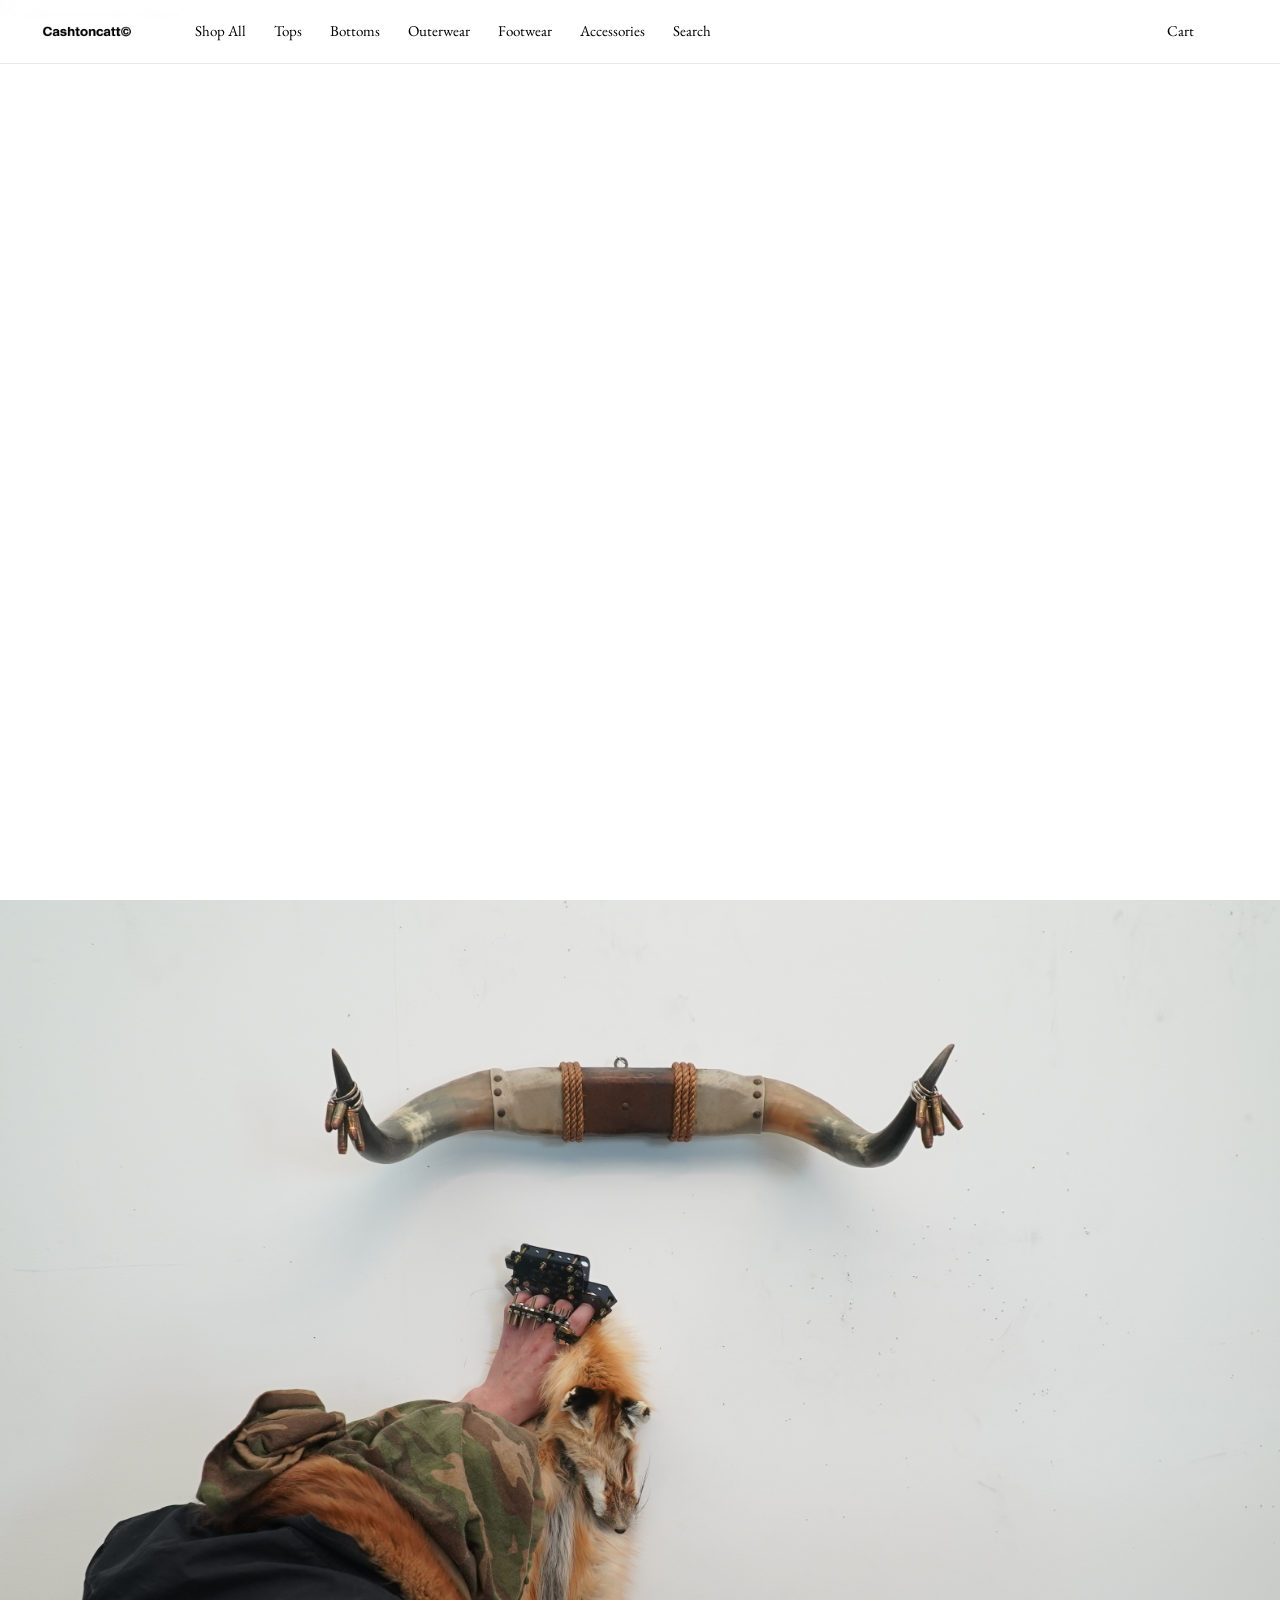
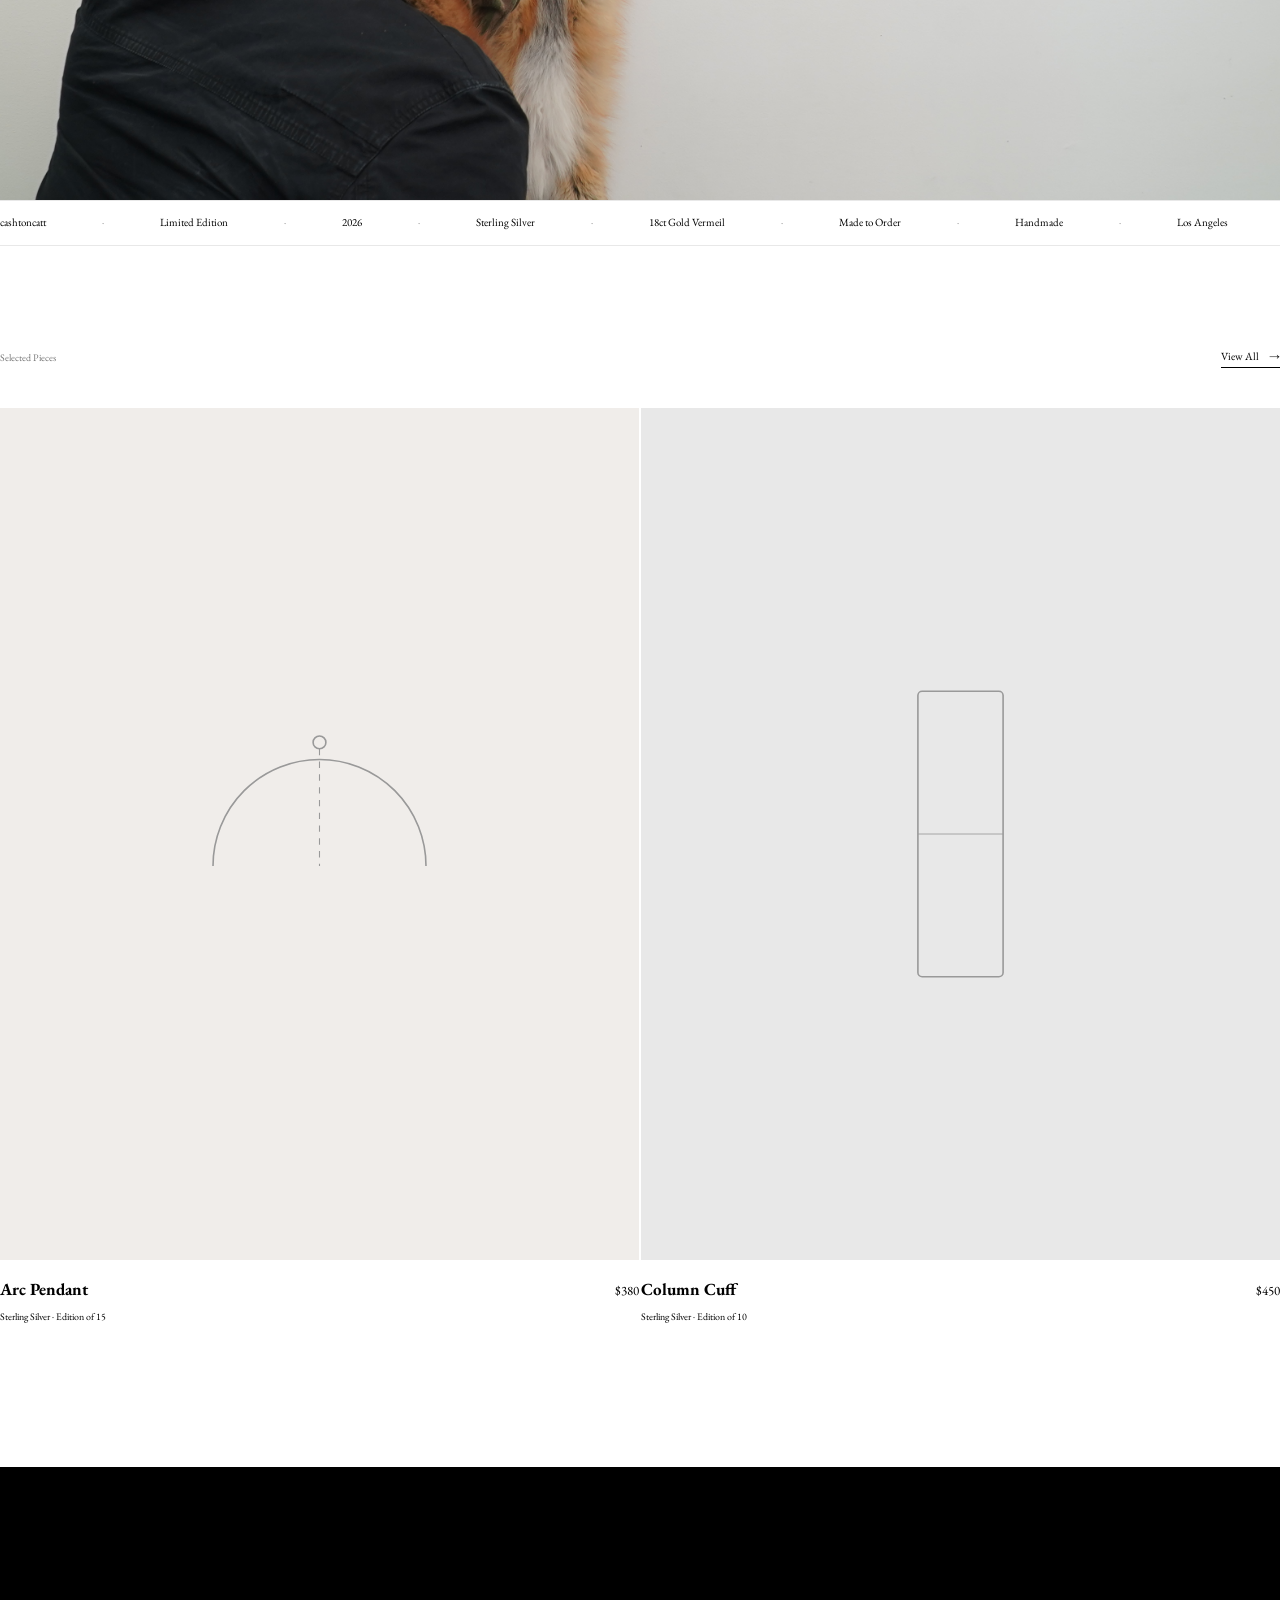
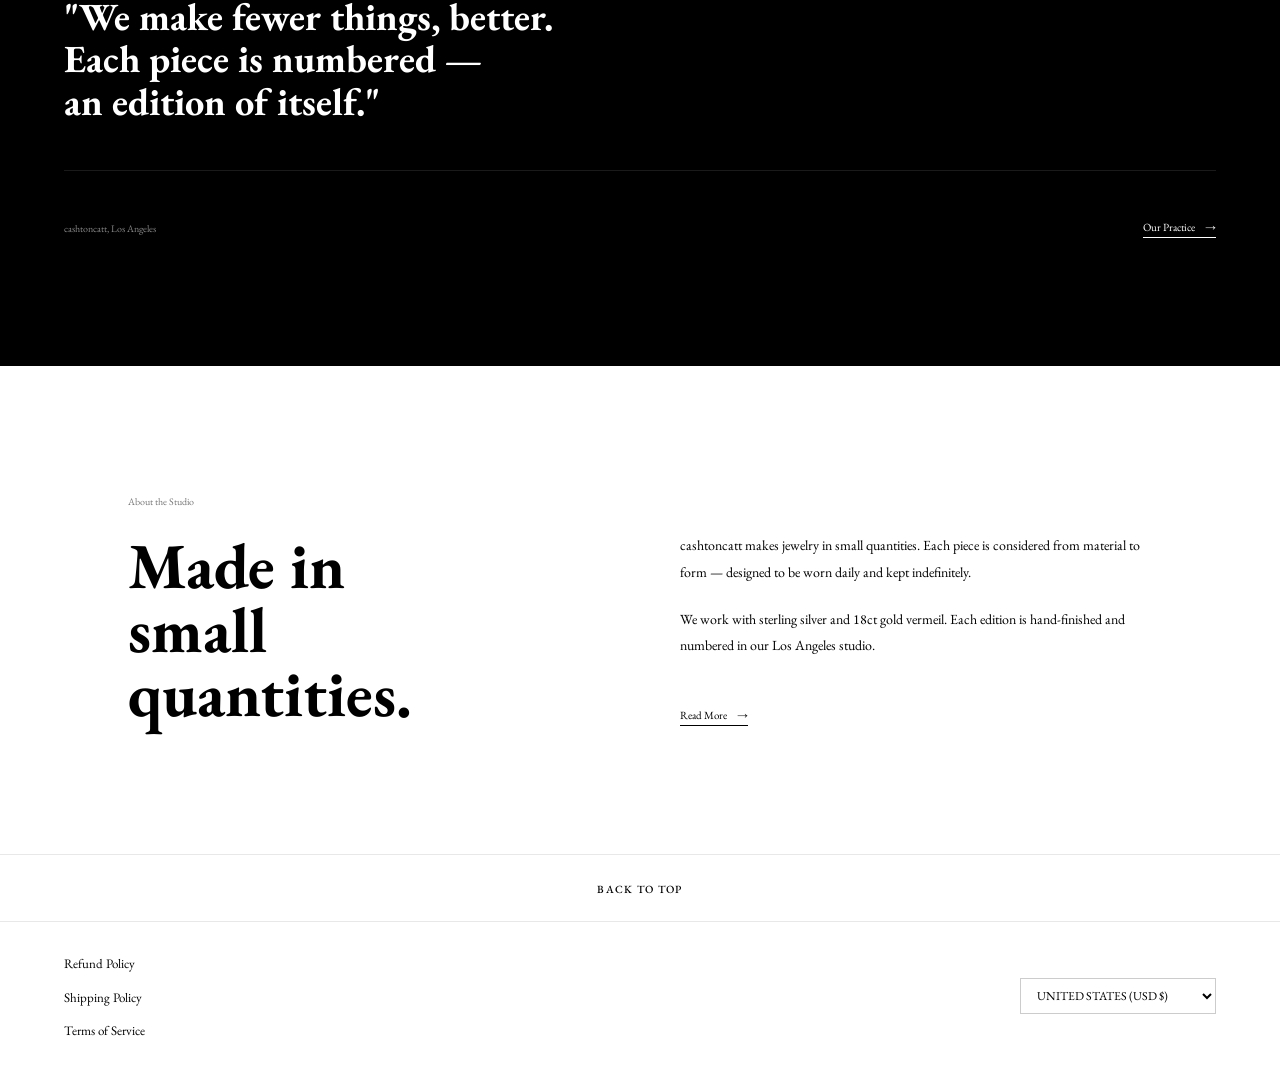
==== commit b362b5f2: "Replace footer with clean policy/currency layout; nav and font cleanup Co-Authored-By: Claude Sonnet" ====
--- a/index.html
+++ b/index.html
@@ -152,46 +152,23 @@
        FOOTER
        ============================================ -->
   <footer class="footer">
+    <div class="footer__back-top">
+      <a href="#" onclick="window.scrollTo({top:0,behavior:'smooth'});return false;">BACK TO TOP</a>
+    </div>
     <div class="footer__inner">
-      <div>
-        <p class="footer__brand">cashtoncatt</p>
-        <p class="footer__tagline">Objects of Permanence.</p>
-        <div class="footer__social">
-          <a href="https://instagram.com/chastoncatt" target="_blank" rel="noopener" class="footer__social-link" aria-label="Instagram">
-            <svg class="footer__social-icon" viewBox="0 0 24 24" fill="none" stroke="currentColor" stroke-width="1.5" xmlns="http://www.w3.org/2000/svg" aria-hidden="true">
-              <rect x="2" y="2" width="20" height="20" rx="5" ry="5"/>
-              <circle cx="12" cy="12" r="4"/>
-              <circle cx="17.5" cy="6.5" r="1" fill="currentColor" stroke="none"/>
-            </svg>
-            Instagram
-          </a>
-          <a href="https://tiktok.com/@chastoncatt" target="_blank" rel="noopener" class="footer__social-link" aria-label="TikTok">
-            <svg class="footer__social-icon" viewBox="0 0 24 24" fill="currentColor" xmlns="http://www.w3.org/2000/svg" aria-hidden="true">
-              <path d="M19.59 6.69a4.83 4.83 0 01-3.77-4.25V2h-3.45v13.67a2.89 2.89 0 01-2.88 2.5 2.89 2.89 0 01-2.89-2.89 2.89 2.89 0 012.89-2.89c.28 0 .54.04.79.1V9.01a6.27 6.27 0 00-.79-.05 6.34 6.34 0 00-6.34 6.34 6.34 6.34 0 006.34 6.34 6.34 6.34 0 006.33-6.34V9.05a8.16 8.16 0 004.77 1.52V7.12a4.85 4.85 0 01-1-.43z"/>
-            </svg>
-            TikTok
-          </a>
-        </div>
-      </div>
-      <div>
-        <p class="footer__nav-label">Navigate</p>
-        <ul class="footer__nav">
-          <li><a href="products.html">Collection</a></li>
-          <li><a href="about.html">About</a></li>
-          <li><a href="contact.html">Contact</a></li>
-        </ul>
-      </div>
-      <div>
-        <p class="footer__nav-label">Information</p>
-        <ul class="footer__nav">
-          <li><a href="contact.html">Shipping &amp; Returns</a></li>
-          <li><a href="contact.html">Care Instructions</a></li>
-          <li><a href="contact.html">Sizing Guide</a></li>
-        </ul>
-      </div>
-      <div class="footer__bottom">
-        <span>© 2026 cashtoncatt. All rights reserved.</span>
-        <span>Los Angeles, CA</span>
+      <ul class="footer__policy-links">
+        <li><a href="#">Refund Policy</a></li>
+        <li><a href="#">Shipping Policy</a></li>
+        <li><a href="#">Terms of Service</a></li>
+      </ul>
+      <div class="footer__currency">
+        <select class="footer__currency-select" onchange="alert('Currency switching requires a backend. Coming soon.')">
+          <option value="USD">UNITED STATES (USD $)</option>
+          <option value="EUR">EUROPE (EUR €)</option>
+          <option value="GBP">UNITED KINGDOM (GBP £)</option>
+          <option value="CAD">CANADA (CAD $)</option>
+          <option value="AUD">AUSTRALIA (AUD $)</option>
+        </select>
       </div>
     </div>
   </footer>
--- a/css/style.css
+++ b/css/style.css
@@ -150,7 +150,7 @@
 @media (min-width: 768px) {
   .nav { justify-content: space-between; }
   .nav__left  { display: flex; align-items: center; gap: 0; flex: 1; }
-  .nav__cats  { display: flex; align-items: center; justify-content: space-evenly; flex: 1; margin-left: 32px; }
+  .nav__cats  { display: flex; align-items: center; gap: 28px; margin-left: 32px; }
   .nav__right { display: flex; justify-content: flex-end; gap: 32px; align-items: center; flex: 0 0 auto; }
 }
 
@@ -979,90 +979,58 @@
    ============================================ */
 
 .footer {
-  background: var(--dark-bg);
-  color: var(--dark-text);
-  padding: clamp(56px, 8vw, 96px) var(--px) clamp(40px, 5vw, 56px);
+  background: var(--bg);
+  color: var(--text);
+  border-top: 1px solid var(--border);
+}
+
+.footer__back-top {
+  text-align: center;
+  padding: 20px var(--px);
+  border-bottom: 1px solid var(--border);
+}
+
+.footer__back-top a {
+  font-size: 11px;
+  font-weight: 500;
+  letter-spacing: 0.12em;
 }
 
 .footer__inner {
   max-width: var(--max-width);
   margin: 0 auto;
-  display: grid;
-  grid-template-columns: 1fr;
-  gap: 56px;
-}
-
-@media (min-width: 768px) {
-  .footer__inner {
-    grid-template-columns: 2fr 1fr 1fr;
-  }
-}
-
-.footer__brand {
-  font-size: 11px;
+  padding: 28px var(--px);
+  display: flex;
+  align-items: center;
+  justify-content: space-between;
+  flex-wrap: wrap;
+  gap: 20px;
+}
+
+.footer__policy-links {
+  list-style: none;
+  display: flex;
+  flex-direction: column;
+  gap: 8px;
+}
+
+.footer__policy-links a {
+  font-size: 13px;
+  color: var(--text);
+}
+
+.footer__policy-links a:hover { text-decoration: underline; }
+
+.footer__currency-select {
+  font-family: var(--font-sans);
+  font-size: 12px;
   font-weight: 400;
-}
-
-.footer__tagline {
-  font-family: var(--font-serif);
-  font-size: 17px;
-  font-weight: 300;
-  font-style: italic;
-  color: rgba(255, 255, 255, 0.25);
-  margin-top: 16px;
-  line-height: 1.3;
-}
-
-.footer__social {
-  display: flex;
-  gap: 20px;
-  margin-top: 32px;
-}
-
-.footer__social-link {
-  display: flex;
-  align-items: center;
-  gap: 8px;
-  font-size: 10px;
-  color: rgba(255, 255, 255, 0.4);
-  transition: color var(--t);
-}
-
-.footer__social-link:hover { color: var(--dark-text); }
-
-.footer__social-icon {
-  width: 16px;
-  height: 16px;
-}
-
-.footer__nav-label {
-  font-size: 9px;
-  font-weight: 400;
-  color: rgba(255, 255, 255, 0.25);
-  margin-bottom: 24px;
-}
-
-.footer__nav { display: flex; flex-direction: column; gap: 14px; }
-
-.footer__nav a {
-  font-size: 11px;
-  color: rgba(255, 255, 255, 0.45);
-  transition: color var(--t);
-}
-
-.footer__nav a:hover { color: var(--dark-text); }
-
-.footer__bottom {
-  grid-column: 1 / -1;
-  padding-top: 48px;
-  border-top: 1px solid rgba(255, 255, 255, 0.06);
-  display: flex;
-  justify-content: space-between;
-  align-items: center;
-  flex-wrap: wrap;
-  gap: 12px;
-  font-size: 10px;
-  color: rgba(255, 255, 255, 0.15);
+  color: var(--text);
+  background: var(--bg);
+  border: 1px solid var(--border-mid);
+  padding: 8px 12px;
+  cursor: pointer;
+  appearance: auto;
 }
 
 /* ============================================
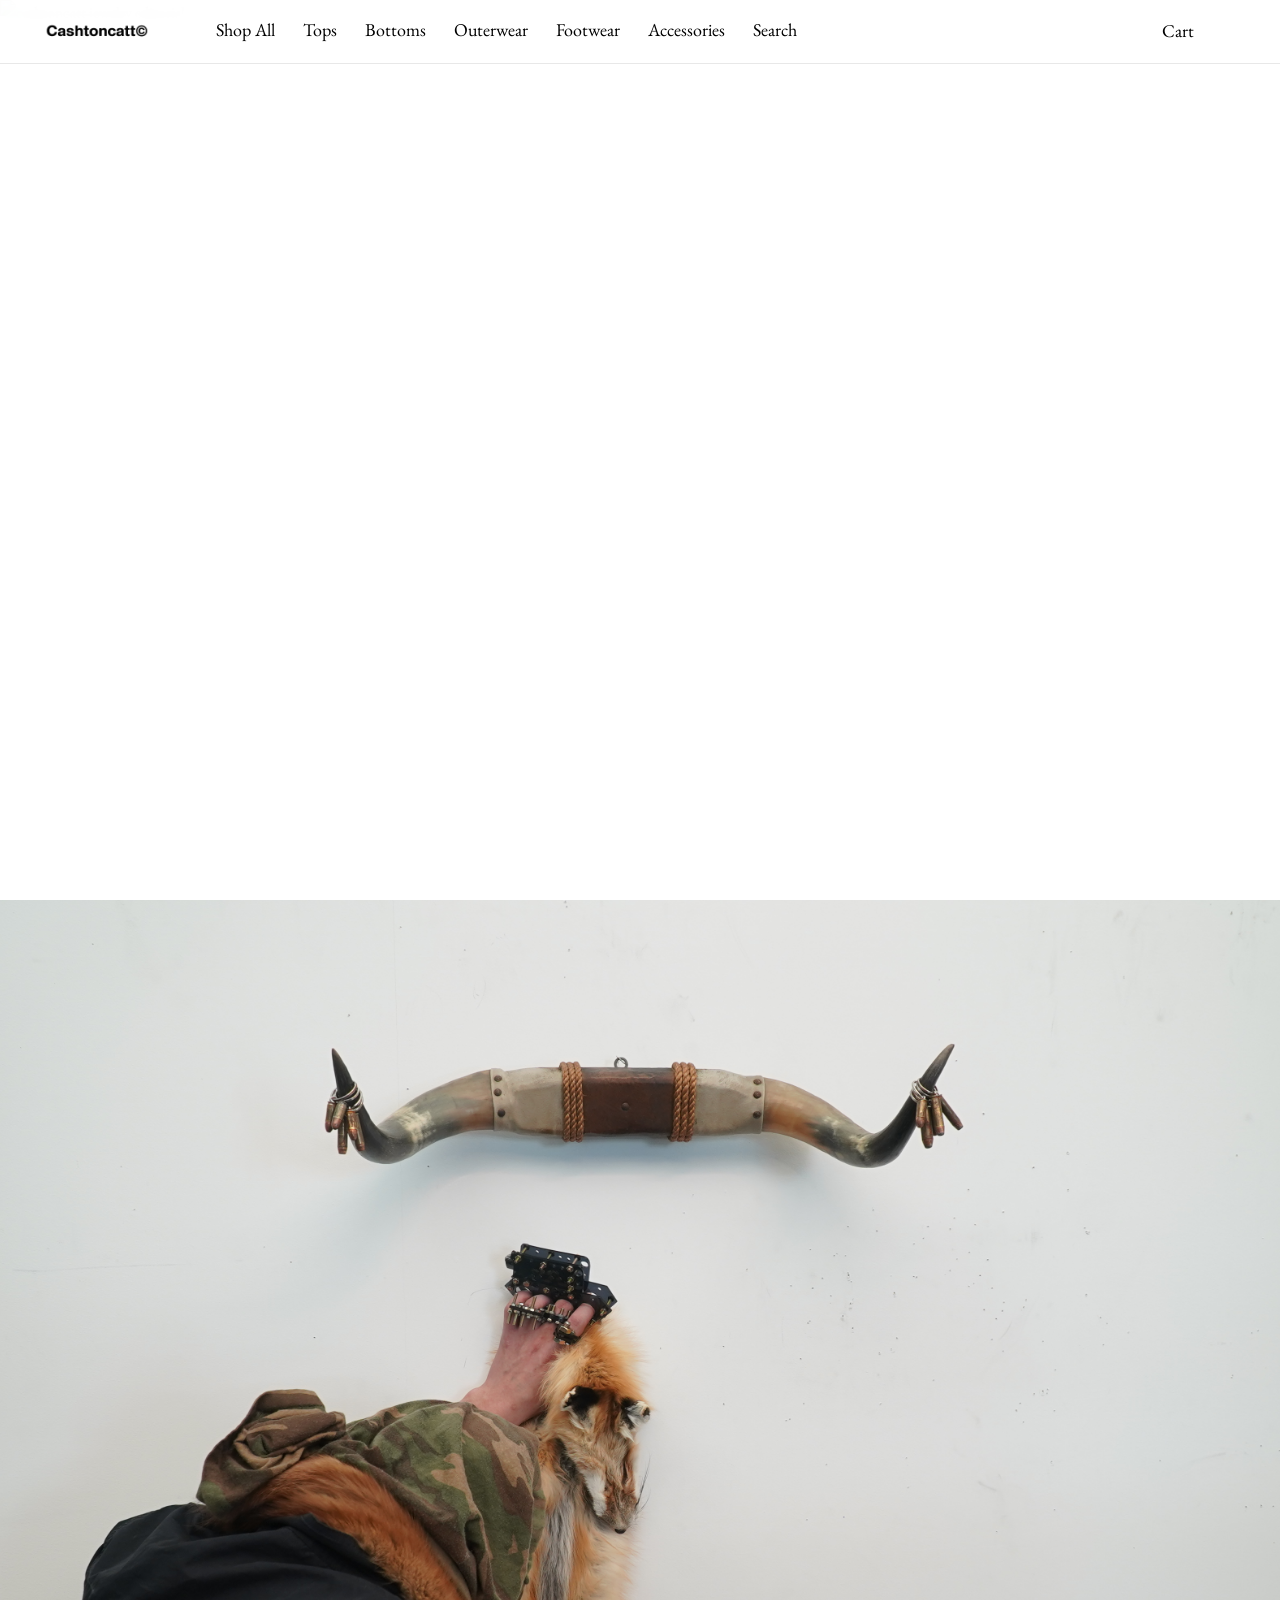
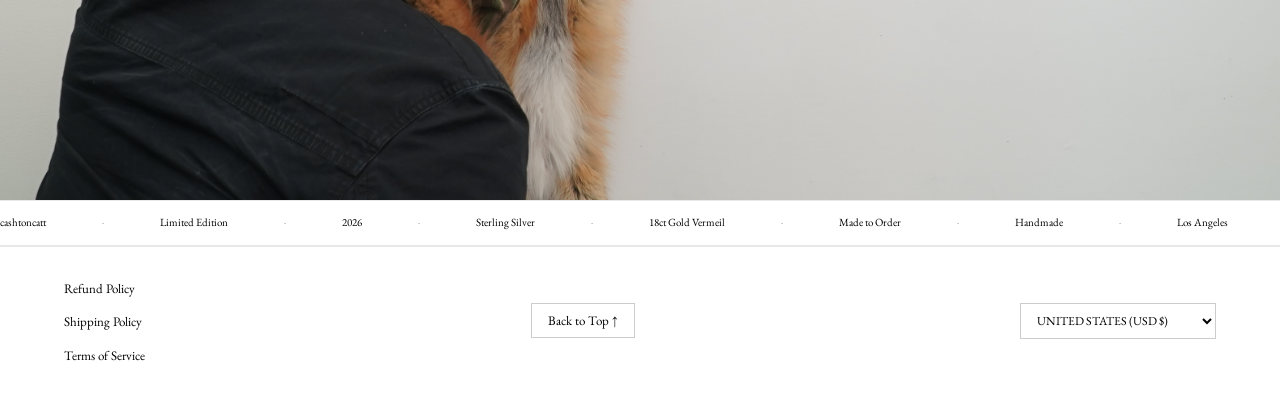
==== commit f17a1b60: "Remove mid-page sections; replace back-to-top bar with inline button Co-Authored-By: Claude Sonnet 4" ====
--- a/index.html
+++ b/index.html
@@ -94,73 +94,16 @@
   </div>
 
   <!-- ============================================
-       FEATURED PRODUCTS (2-up, loaded by JS)
-       ============================================ -->
-  <section class="featured-products container">
-    <div class="featured-products__header reveal">
-      <span class="label">Selected Pieces</span>
-      <a href="products.html" class="cta-link">View All <span class="arrow">→</span></a>
-    </div>
-    <div class="featured-grid" id="featuredGrid">
-      <!-- Rendered by js/main.js from products.js data -->
-    </div>
-  </section>
-
-  <!-- ============================================
-       PHILOSOPHY
-       ============================================ -->
-  <section class="philosophy">
-    <div class="philosophy__inner">
-      <blockquote class="philosophy__quote reveal">
-        "We make fewer things, better.<br>Each piece is numbered —<br>an edition of itself."
-      </blockquote>
-      <div class="philosophy__footer reveal reveal-d2">
-        <span class="label" style="color: var(--dark-muted);">cashtoncatt, Los Angeles</span>
-        <a href="about.html" class="cta-link" style="color: var(--dark-text);">
-          Our Practice <span class="arrow">→</span>
-        </a>
-      </div>
-    </div>
-  </section>
-
-  <!-- ============================================
-       ABOUT TEASER
-       ============================================ -->
-  <section class="about-teaser">
-    <div class="about-teaser__inner container">
-      <div class="reveal">
-        <span class="label about-teaser__label">About the Studio</span>
-        <h2 class="display about-teaser__title">
-          Made in<br>small<br>quantities.
-        </h2>
-      </div>
-      <div class="reveal reveal-d2">
-        <p class="about-teaser__text">
-          cashtoncatt makes jewelry in small quantities. Each piece is considered from material to form — designed to be worn daily and kept indefinitely.
-        </p>
-        <p class="about-teaser__text">
-          We work with sterling silver and 18ct gold vermeil. Each edition is hand-finished and numbered in our Los Angeles studio.
-        </p>
-        <a href="about.html" class="cta-link about-teaser__cta">
-          Read More <span class="arrow">→</span>
-        </a>
-      </div>
-    </div>
-  </section>
-
-  <!-- ============================================
        FOOTER
        ============================================ -->
   <footer class="footer">
-    <div class="footer__back-top">
-      <a href="#" onclick="window.scrollTo({top:0,behavior:'smooth'});return false;">BACK TO TOP</a>
-    </div>
     <div class="footer__inner">
       <ul class="footer__policy-links">
         <li><a href="#">Refund Policy</a></li>
         <li><a href="#">Shipping Policy</a></li>
         <li><a href="#">Terms of Service</a></li>
       </ul>
+      <button class="footer__back-top-btn" onclick="window.scrollTo({top:0,behavior:'smooth'})">Back to Top ↑</button>
       <div class="footer__currency">
         <select class="footer__currency-select" onchange="alert('Currency switching requires a backend. Coming soon.')">
           <option value="USD">UNITED STATES (USD $)</option>
--- a/css/style.css
+++ b/css/style.css
@@ -97,11 +97,11 @@
 }
 
 .nav__logo {
-  height: 98px;
+  height: 112px;
   width: auto;
   display: block;
-  margin-top: calc((98px - var(--nav-height)) / -2);
-  margin-bottom: calc((98px - var(--nav-height)) / -2);
+  margin-top: calc((112px - var(--nav-height)) / -2);
+  margin-bottom: calc((112px - var(--nav-height)) / -2);
   transform: translateY(4px);
 }
 
@@ -129,7 +129,7 @@
 }
 
 .nav__link--cat {
-  font-size: 15px;
+  font-size: 18px;
   font-weight: 400;
   text-transform: none;
   letter-spacing: 0;
@@ -159,7 +159,7 @@
   display: flex;
   align-items: center;
   gap: 6px;
-  font-size: 15px;
+  font-size: 18px;
   font-weight: 400;
   text-transform: none;
   letter-spacing: 0;
@@ -984,16 +984,16 @@
   border-top: 1px solid var(--border);
 }
 
-.footer__back-top {
-  text-align: center;
-  padding: 20px var(--px);
-  border-bottom: 1px solid var(--border);
-}
-
-.footer__back-top a {
-  font-size: 11px;
-  font-weight: 500;
-  letter-spacing: 0.12em;
+.footer__back-top-btn {
+  font-size: 13px;
+  font-weight: 400;
+  font-family: var(--font-serif);
+  color: var(--text);
+  background: none;
+  border: 1px solid var(--border-mid);
+  padding: 8px 16px;
+  cursor: pointer;
+  white-space: nowrap;
 }
 
 .footer__inner {
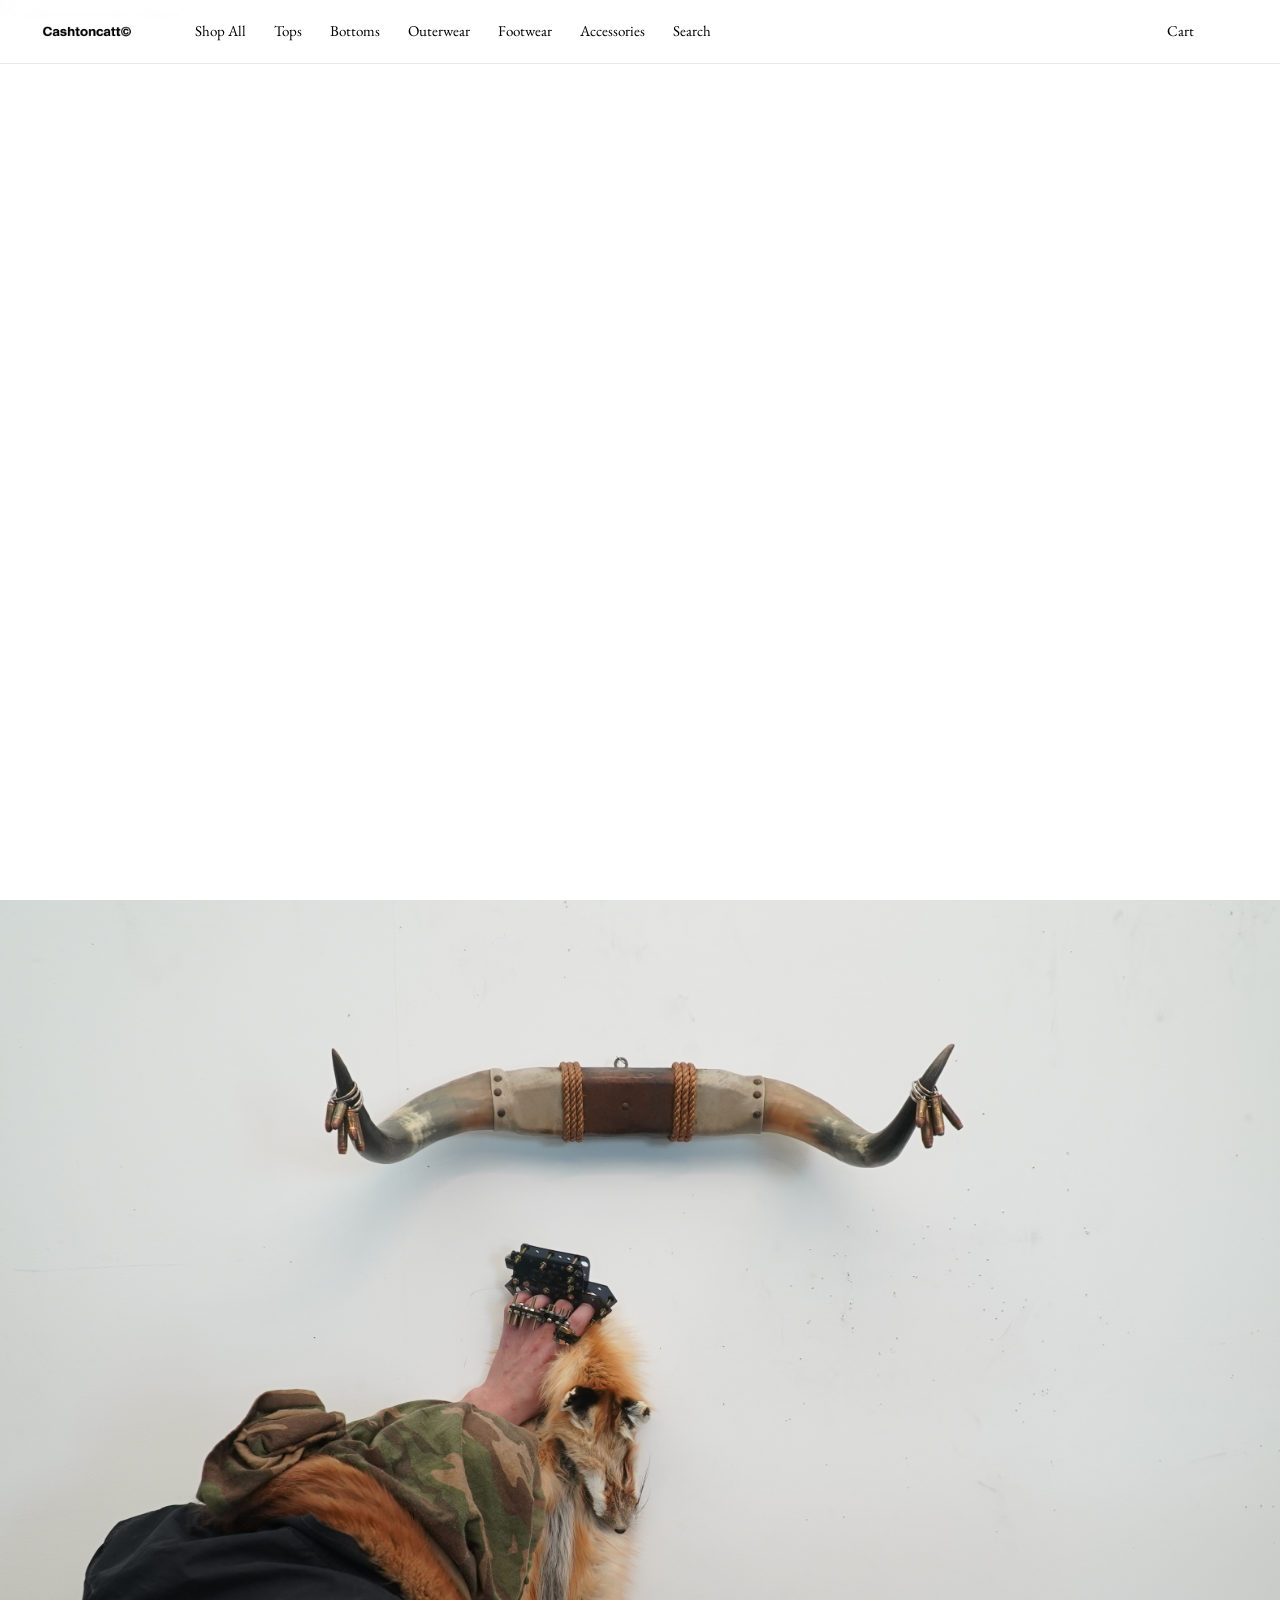
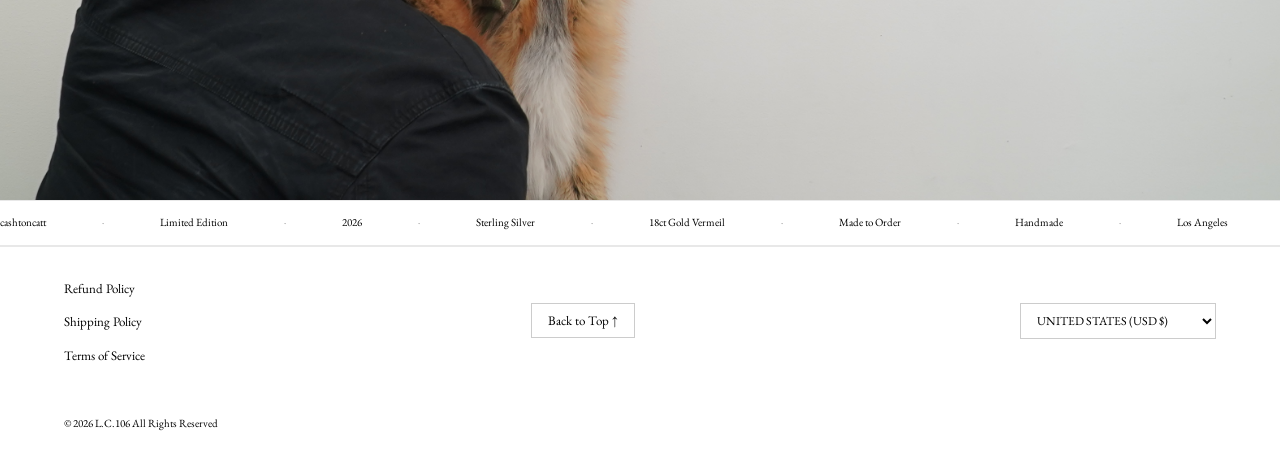
==== commit 61db6bf6: "Add copyright to footer bottom left Co-Authored-By: Claude Sonnet 4.6 <noreply@anthropic.com>" ====
--- a/index.html
+++ b/index.html
@@ -114,6 +114,9 @@
         </select>
       </div>
     </div>
+    <div class="footer__copyright">
+      <span>© 2026 L.C.106 All Rights Reserved</span>
+    </div>
   </footer>
 
   <!-- ============================================
--- a/css/style.css
+++ b/css/style.css
@@ -97,11 +97,11 @@
 }
 
 .nav__logo {
-  height: 112px;
+  height: 98px;
   width: auto;
   display: block;
-  margin-top: calc((112px - var(--nav-height)) / -2);
-  margin-bottom: calc((112px - var(--nav-height)) / -2);
+  margin-top: calc((98px - var(--nav-height)) / -2);
+  margin-bottom: calc((98px - var(--nav-height)) / -2);
   transform: translateY(4px);
 }
 
@@ -129,7 +129,7 @@
 }
 
 .nav__link--cat {
-  font-size: 18px;
+  font-size: 15px;
   font-weight: 400;
   text-transform: none;
   letter-spacing: 0;
@@ -159,7 +159,7 @@
   display: flex;
   align-items: center;
   gap: 6px;
-  font-size: 18px;
+  font-size: 15px;
   font-weight: 400;
   text-transform: none;
   letter-spacing: 0;
@@ -997,9 +997,7 @@
 }
 
 .footer__inner {
-  max-width: var(--max-width);
-  margin: 0 auto;
-  padding: 28px var(--px);
+  padding: 28px var(--px) 48px;
   display: flex;
   align-items: center;
   justify-content: space-between;
@@ -1031,6 +1029,12 @@
   padding: 8px 12px;
   cursor: pointer;
   appearance: auto;
+}
+
+.footer__copyright {
+  padding: 0 var(--px) 20px;
+  font-size: 11px;
+  color: var(--muted);
 }
 
 /* ============================================
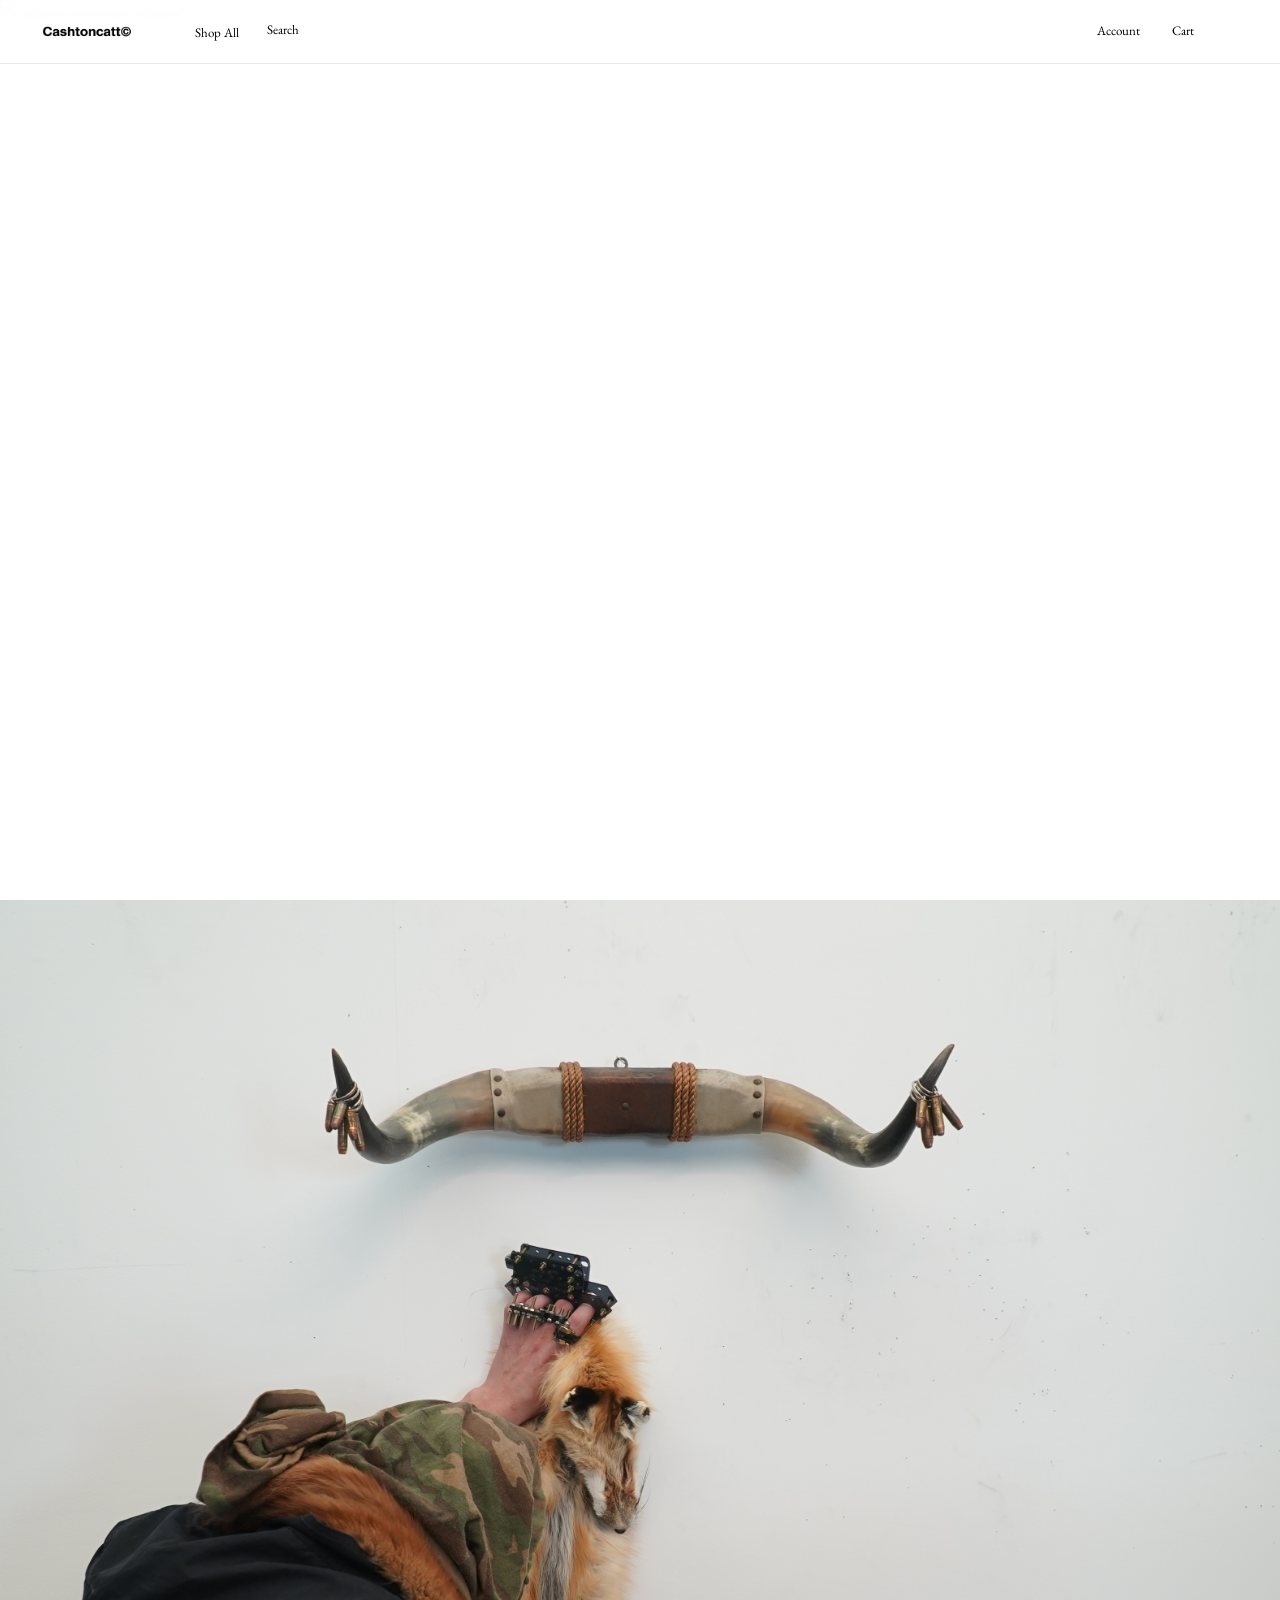
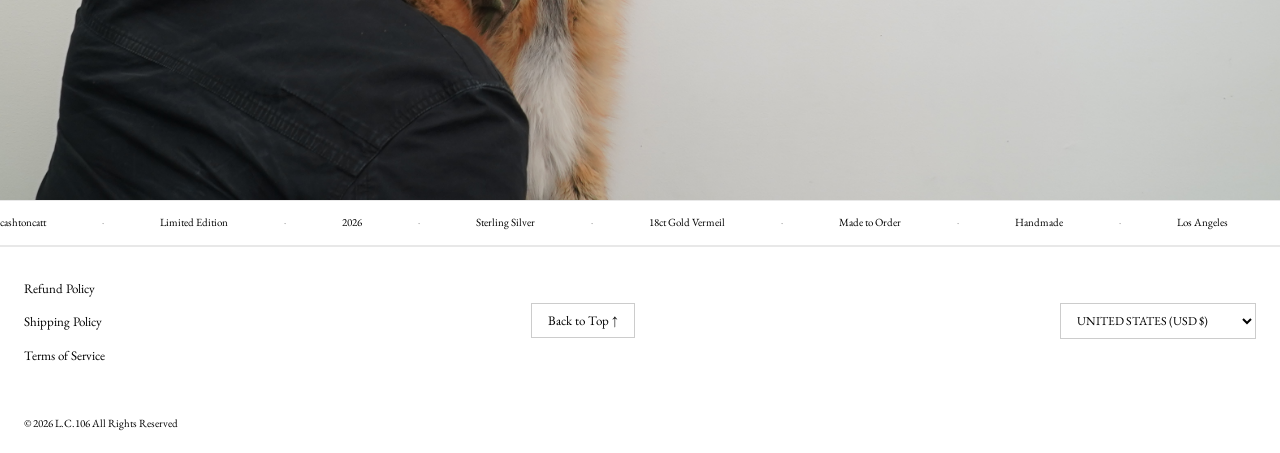
==== commit afaeb211: "Add account panel, Shop All dropdown, clean up nav links Co-Authored-By: Claude Sonnet 4.6 <noreply@" ====
--- a/index.html
+++ b/index.html
@@ -24,16 +24,21 @@
         <img src="images/logo.png" alt="cashtoncatt" class="nav__logo">
       </a>
       <div class="nav__cats">
-        <a href="products.html" class="nav__link nav__link--cat">Shop All</a>
-        <a href="products.html" class="nav__link nav__link--cat">Tops</a>
-        <a href="products.html" class="nav__link nav__link--cat">Bottoms</a>
-        <a href="products.html" class="nav__link nav__link--cat">Outerwear</a>
-        <a href="products.html" class="nav__link nav__link--cat">Footwear</a>
-        <a href="products.html" class="nav__link nav__link--cat">Accessories</a>
+        <div class="nav__dropdown">
+          <a href="products.html" class="nav__link nav__link--cat nav__dropdown-toggle">Shop All</a>
+          <div class="nav__dropdown-menu">
+            <a href="products.html" class="nav__dropdown-item">All Products</a>
+            <a href="products.html?cat=tops" class="nav__dropdown-item">Tops</a>
+            <a href="products.html?cat=bottoms" class="nav__dropdown-item">Bottoms</a>
+            <a href="products.html?cat=footwear" class="nav__dropdown-item">Footwear</a>
+            <a href="products.html?cat=accessories" class="nav__dropdown-item">Accessories</a>
+          </div>
+        </div>
         <a href="#" class="nav__link nav__link--cat">Search</a>
       </div>
     </div>
     <div class="nav__right">
+      <button class="nav__account" id="accountToggle" aria-label="Account">Account</button>
       <button class="nav__cart" id="cartToggle" aria-label="Open cart">
         Cart <span class="nav__cart-badge" id="cartBadge1">0</span>
       </button>
@@ -120,6 +125,22 @@
   </footer>
 
   <!-- ============================================
+       ACCOUNT PANEL
+       ============================================ -->
+  <div class="account-panel" id="accountPanel" role="dialog" aria-modal="true" aria-label="Account" tabindex="-1">
+    <div class="account-panel__backdrop" id="accountBackdrop"></div>
+    <div class="account-panel__drawer">
+      <div class="account-panel__header">
+        <span class="account-panel__title" id="accountPanelTitle">Account</span>
+        <button class="account-panel__close" id="accountClose" aria-label="Close">✕</button>
+      </div>
+      <div class="account-panel__body" id="accountPanelBody">
+        <!-- Rendered by js/account.js -->
+      </div>
+    </div>
+  </div>
+
+  <!-- ============================================
        PRODUCT MODAL
        ============================================ -->
   <div class="product-modal" id="productModal" role="dialog" aria-modal="true" aria-label="Product details" tabindex="-1">
@@ -168,6 +189,7 @@
 
   <script src="js/products.js"></script>
   <script src="js/cart.js"></script>
+  <script src="js/account.js"></script>
   <script src="js/main.js"></script>
 </body>
 </html>
--- a/css/style.css
+++ b/css/style.css
@@ -129,7 +129,7 @@
 }
 
 .nav__link--cat {
-  font-size: 15px;
+  font-size: 13px;
   font-weight: 400;
   text-transform: none;
   letter-spacing: 0;
@@ -154,12 +154,219 @@
   .nav__right { display: flex; justify-content: flex-end; gap: 32px; align-items: center; flex: 0 0 auto; }
 }
 
+/* Dropdown */
+.nav__dropdown {
+  position: relative;
+}
+
+.nav__dropdown-menu {
+  display: none;
+  position: absolute;
+  top: calc(100% + 12px);
+  left: 0;
+  background: rgba(255,255,255,0.97);
+  border: 1px solid var(--border);
+  min-width: 160px;
+  z-index: 600;
+  backdrop-filter: blur(8px);
+}
+
+.nav__dropdown:hover .nav__dropdown-menu,
+.nav__dropdown:focus-within .nav__dropdown-menu {
+  display: block;
+}
+
+.nav__dropdown-item {
+  display: block;
+  padding: 10px 16px;
+  font-size: 13px;
+  font-weight: 400;
+  white-space: nowrap;
+  color: var(--text);
+}
+
+.nav__dropdown-item:hover {
+  background: var(--surface);
+}
+
+/* Account button */
+.nav__account {
+  font-size: 13px;
+  font-weight: 400;
+  font-family: var(--font-serif);
+  color: var(--text);
+  background: none;
+  border: none;
+  cursor: pointer;
+  padding-bottom: 2px;
+}
+
+/* Account panel */
+.account-panel {
+  position: fixed;
+  inset: 0;
+  z-index: 700;
+  pointer-events: none;
+}
+
+.account-panel.open { pointer-events: all; }
+
+.account-panel__backdrop {
+  position: absolute;
+  inset: 0;
+  background: rgba(0,0,0,0.3);
+  opacity: 0;
+  transition: opacity 0.3s;
+}
+
+.account-panel.open .account-panel__backdrop { opacity: 1; }
+
+.account-panel__drawer {
+  position: absolute;
+  top: 0; right: 0;
+  width: 360px;
+  max-width: 100vw;
+  height: 100%;
+  background: var(--bg);
+  border-left: 1px solid var(--border);
+  transform: translateX(100%);
+  transition: transform 0.3s var(--ease);
+  display: flex;
+  flex-direction: column;
+}
+
+.account-panel.open .account-panel__drawer { transform: translateX(0); }
+
+.account-panel__header {
+  display: flex;
+  align-items: center;
+  justify-content: space-between;
+  padding: 20px 24px;
+  border-bottom: 1px solid var(--border);
+}
+
+.account-panel__title {
+  font-size: 13px;
+  font-weight: 500;
+  letter-spacing: 0.08em;
+  text-transform: uppercase;
+}
+
+.account-panel__close {
+  background: none;
+  border: none;
+  cursor: pointer;
+  font-size: 16px;
+  color: var(--text);
+  line-height: 1;
+}
+
+.account-panel__body {
+  flex: 1;
+  overflow-y: auto;
+  padding: 32px 24px;
+}
+
+.account-panel__body h3 {
+  font-size: 15px;
+  font-weight: 700;
+  margin-bottom: 20px;
+}
+
+.account-panel__body p {
+  font-size: 13px;
+  color: var(--muted);
+  margin-bottom: 24px;
+}
+
+.account-form__field {
+  margin-bottom: 16px;
+}
+
+.account-form__field label {
+  display: block;
+  font-size: 11px;
+  font-weight: 500;
+  letter-spacing: 0.08em;
+  text-transform: uppercase;
+  margin-bottom: 6px;
+  color: var(--muted);
+}
+
+.account-form__field input {
+  width: 100%;
+  font-family: var(--font-serif);
+  font-size: 14px;
+  border: 1px solid var(--border-mid);
+  padding: 10px 12px;
+  background: var(--bg);
+  color: var(--text);
+  outline: none;
+}
+
+.account-form__field input:focus {
+  border-color: var(--text);
+}
+
+.account-form__submit {
+  width: 100%;
+  font-family: var(--font-serif);
+  font-size: 13px;
+  font-weight: 500;
+  letter-spacing: 0.08em;
+  text-transform: uppercase;
+  background: var(--text);
+  color: var(--bg);
+  border: none;
+  padding: 14px;
+  cursor: pointer;
+  margin-top: 8px;
+}
+
+.account-form__submit:hover { opacity: 0.85; }
+
+.account-form__toggle {
+  font-size: 12px;
+  color: var(--muted);
+  margin-top: 16px;
+  text-align: center;
+}
+
+.account-form__toggle a {
+  color: var(--text);
+  text-decoration: underline;
+  cursor: pointer;
+}
+
+.account-logged-in__name {
+  font-size: 16px;
+  font-weight: 700;
+  margin-bottom: 4px;
+}
+
+.account-logged-in__email {
+  font-size: 13px;
+  color: var(--muted);
+  margin-bottom: 32px;
+}
+
+.account-logged-in__signout {
+  font-size: 12px;
+  color: var(--muted);
+  text-decoration: underline;
+  cursor: pointer;
+  background: none;
+  border: none;
+  font-family: var(--font-serif);
+  padding: 0;
+}
+
 /* Cart button */
 .nav__cart {
   display: flex;
   align-items: center;
   gap: 6px;
-  font-size: 15px;
+  font-size: 13px;
   font-weight: 400;
   text-transform: none;
   letter-spacing: 0;
@@ -997,7 +1204,7 @@
 }
 
 .footer__inner {
-  padding: 28px var(--px) 48px;
+  padding: 28px 24px 48px;
   display: flex;
   align-items: center;
   justify-content: space-between;
@@ -1032,7 +1239,7 @@
 }
 
 .footer__copyright {
-  padding: 0 var(--px) 20px;
+  padding: 0 24px 20px;
   font-size: 11px;
   color: var(--muted);
 }
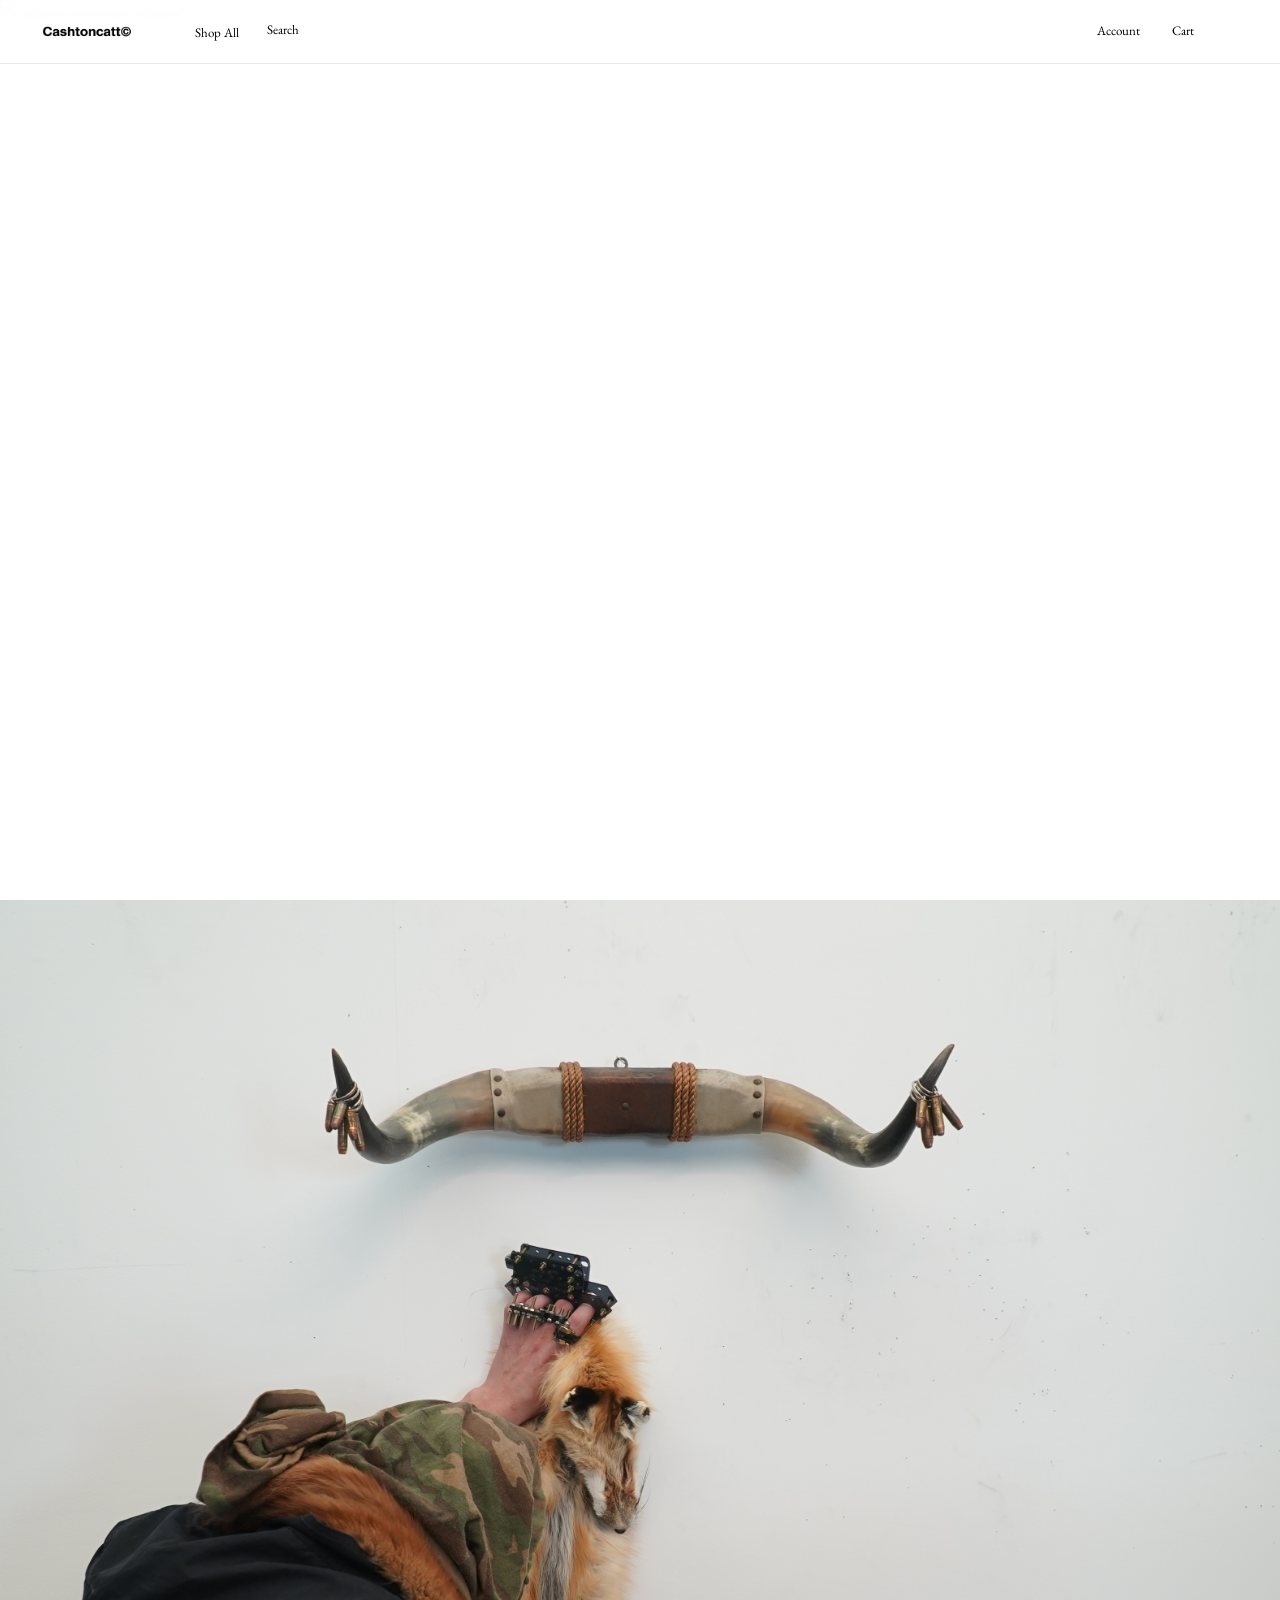
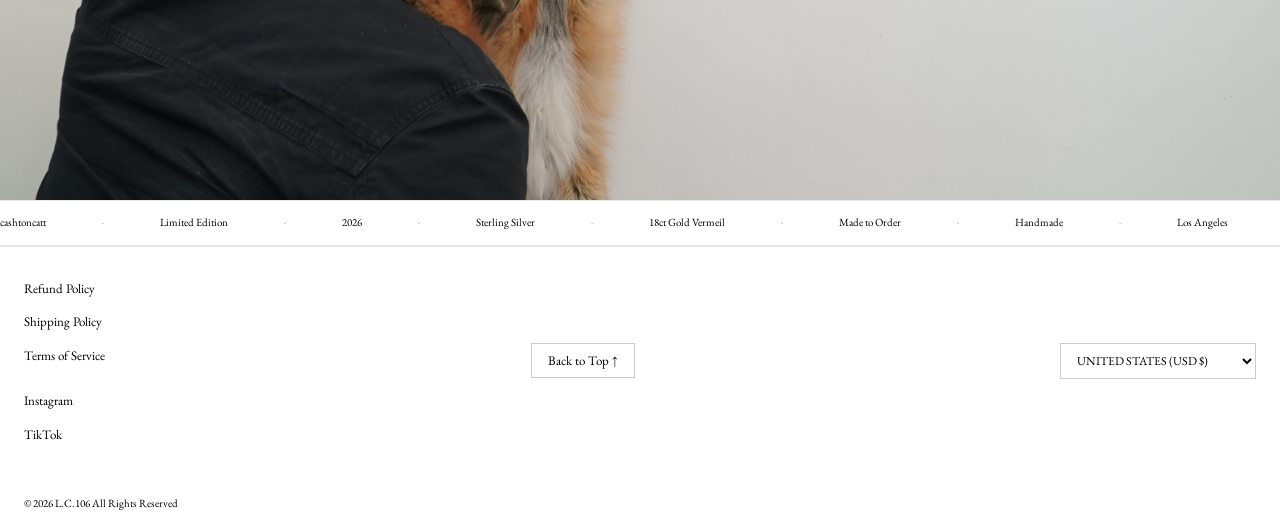
==== commit 8287976c: "Add Instagram and TikTok links to footer below policy links Co-Authored-By: Claude Sonnet 4.6 <norep" ====
--- a/index.html
+++ b/index.html
@@ -14,6 +14,19 @@
   <link rel="stylesheet" href="css/style.css">
 </head>
 <body>
+
+  <!-- ============================================
+       SPLASH (shown when site is closed)
+       ============================================ -->
+  <div class="splash" id="splash" style="display:none">
+    <p class="splash__brand">cashtoncatt</p>
+    <div class="splash__form">
+      <div class="splash__error" id="splashError"></div>
+      <input class="splash__input" type="email" id="splashEmail" placeholder="Email" autocomplete="email">
+      <input class="splash__input" type="password" id="splashPassword" placeholder="Password" autocomplete="current-password">
+      <button class="splash__submit" id="splashSubmit">SUBMIT</button>
+    </div>
+  </div>
 
   <!-- ============================================
        NAVIGATION
@@ -103,11 +116,17 @@
        ============================================ -->
   <footer class="footer">
     <div class="footer__inner">
-      <ul class="footer__policy-links">
-        <li><a href="#">Refund Policy</a></li>
-        <li><a href="#">Shipping Policy</a></li>
-        <li><a href="#">Terms of Service</a></li>
-      </ul>
+      <div class="footer__left">
+        <ul class="footer__policy-links">
+          <li><a href="#">Refund Policy</a></li>
+          <li><a href="#">Shipping Policy</a></li>
+          <li><a href="#">Terms of Service</a></li>
+        </ul>
+        <ul class="footer__social-links">
+          <li><a href="https://www.instagram.com/l.c.106/" target="_blank" rel="noopener">Instagram</a></li>
+          <li><a href="https://www.tiktok.com/@l.c.106" target="_blank" rel="noopener">TikTok</a></li>
+        </ul>
+      </div>
       <button class="footer__back-top-btn" onclick="window.scrollTo({top:0,behavior:'smooth'})">Back to Top ↑</button>
       <div class="footer__currency">
         <select class="footer__currency-select" onchange="alert('Currency switching requires a backend. Coming soon.')">
@@ -187,6 +206,7 @@
     </div>
   </div>
 
+  <script src="js/splash.js"></script>
   <script src="js/products.js"></script>
   <script src="js/cart.js"></script>
   <script src="js/account.js"></script>
--- a/css/style.css
+++ b/css/style.css
@@ -1,6 +1,82 @@
 /* ============================================
    CASHTONCATT — Global Stylesheet
    ============================================ */
+
+/* ============================================
+   SPLASH (site closed screen)
+   ============================================ */
+.splash {
+  position: fixed;
+  inset: 0;
+  z-index: 9999;
+  background: #fff;
+  display: flex;
+  flex-direction: column;
+  align-items: center;
+  justify-content: center;
+  gap: 48px;
+}
+
+.splash__brand {
+  position: absolute;
+  top: 32px;
+  left: 50%;
+  transform: translateX(-50%);
+  font-family: 'EB Garamond', Georgia, serif;
+  font-size: 13px;
+  font-weight: 400;
+  letter-spacing: 0.15em;
+  text-transform: lowercase;
+  color: #000;
+  white-space: nowrap;
+}
+
+.splash__form {
+  display: flex;
+  flex-direction: column;
+  align-items: center;
+  gap: 12px;
+  width: 100%;
+  max-width: 320px;
+  padding: 0 24px;
+}
+
+.splash__error {
+  font-size: 12px;
+  color: #c00;
+  min-height: 16px;
+  text-align: center;
+}
+
+.splash__input {
+  width: 100%;
+  font-family: 'EB Garamond', Georgia, serif;
+  font-size: 14px;
+  border: none;
+  border-bottom: 1px solid #000;
+  padding: 8px 0;
+  background: transparent;
+  color: #000;
+  outline: none;
+  text-align: center;
+}
+
+.splash__input::placeholder { color: #999; }
+
+.splash__submit {
+  margin-top: 8px;
+  font-family: 'EB Garamond', Georgia, serif;
+  font-size: 11px;
+  font-weight: 500;
+  letter-spacing: 0.2em;
+  background: none;
+  border: 1px solid #000;
+  padding: 10px 32px;
+  cursor: pointer;
+  color: #000;
+}
+
+.splash__submit:hover { background: #000; color: #fff; }
 
 /* --- Variables --- */
 :root {
@@ -30,6 +106,7 @@
 
 /* --- Reset --- */
 *, *::before, *::after { box-sizing: border-box; margin: 0; padding: 0; }
+input, button, select, textarea { font-family: var(--font-serif); }
 
 html {
   font-size: 16px;
@@ -162,7 +239,7 @@
 .nav__dropdown-menu {
   display: none;
   position: absolute;
-  top: calc(100% + 12px);
+  top: 100%;
   left: 0;
   background: rgba(255,255,255,0.97);
   border: 1px solid var(--border);
@@ -178,7 +255,7 @@
 
 .nav__dropdown-item {
   display: block;
-  padding: 10px 16px;
+  padding: 10px 20px;
   font-size: 13px;
   font-weight: 400;
   white-space: nowrap;
@@ -1212,19 +1289,28 @@
   gap: 20px;
 }
 
-.footer__policy-links {
+.footer__left {
+  display: flex;
+  flex-direction: column;
+  gap: 20px;
+}
+
+.footer__policy-links,
+.footer__social-links {
   list-style: none;
   display: flex;
   flex-direction: column;
   gap: 8px;
 }
 
-.footer__policy-links a {
+.footer__policy-links a,
+.footer__social-links a {
   font-size: 13px;
   color: var(--text);
 }
 
-.footer__policy-links a:hover { text-decoration: underline; }
+.footer__policy-links a:hover,
+.footer__social-links a:hover { text-decoration: underline; }
 
 .footer__currency-select {
   font-family: var(--font-sans);
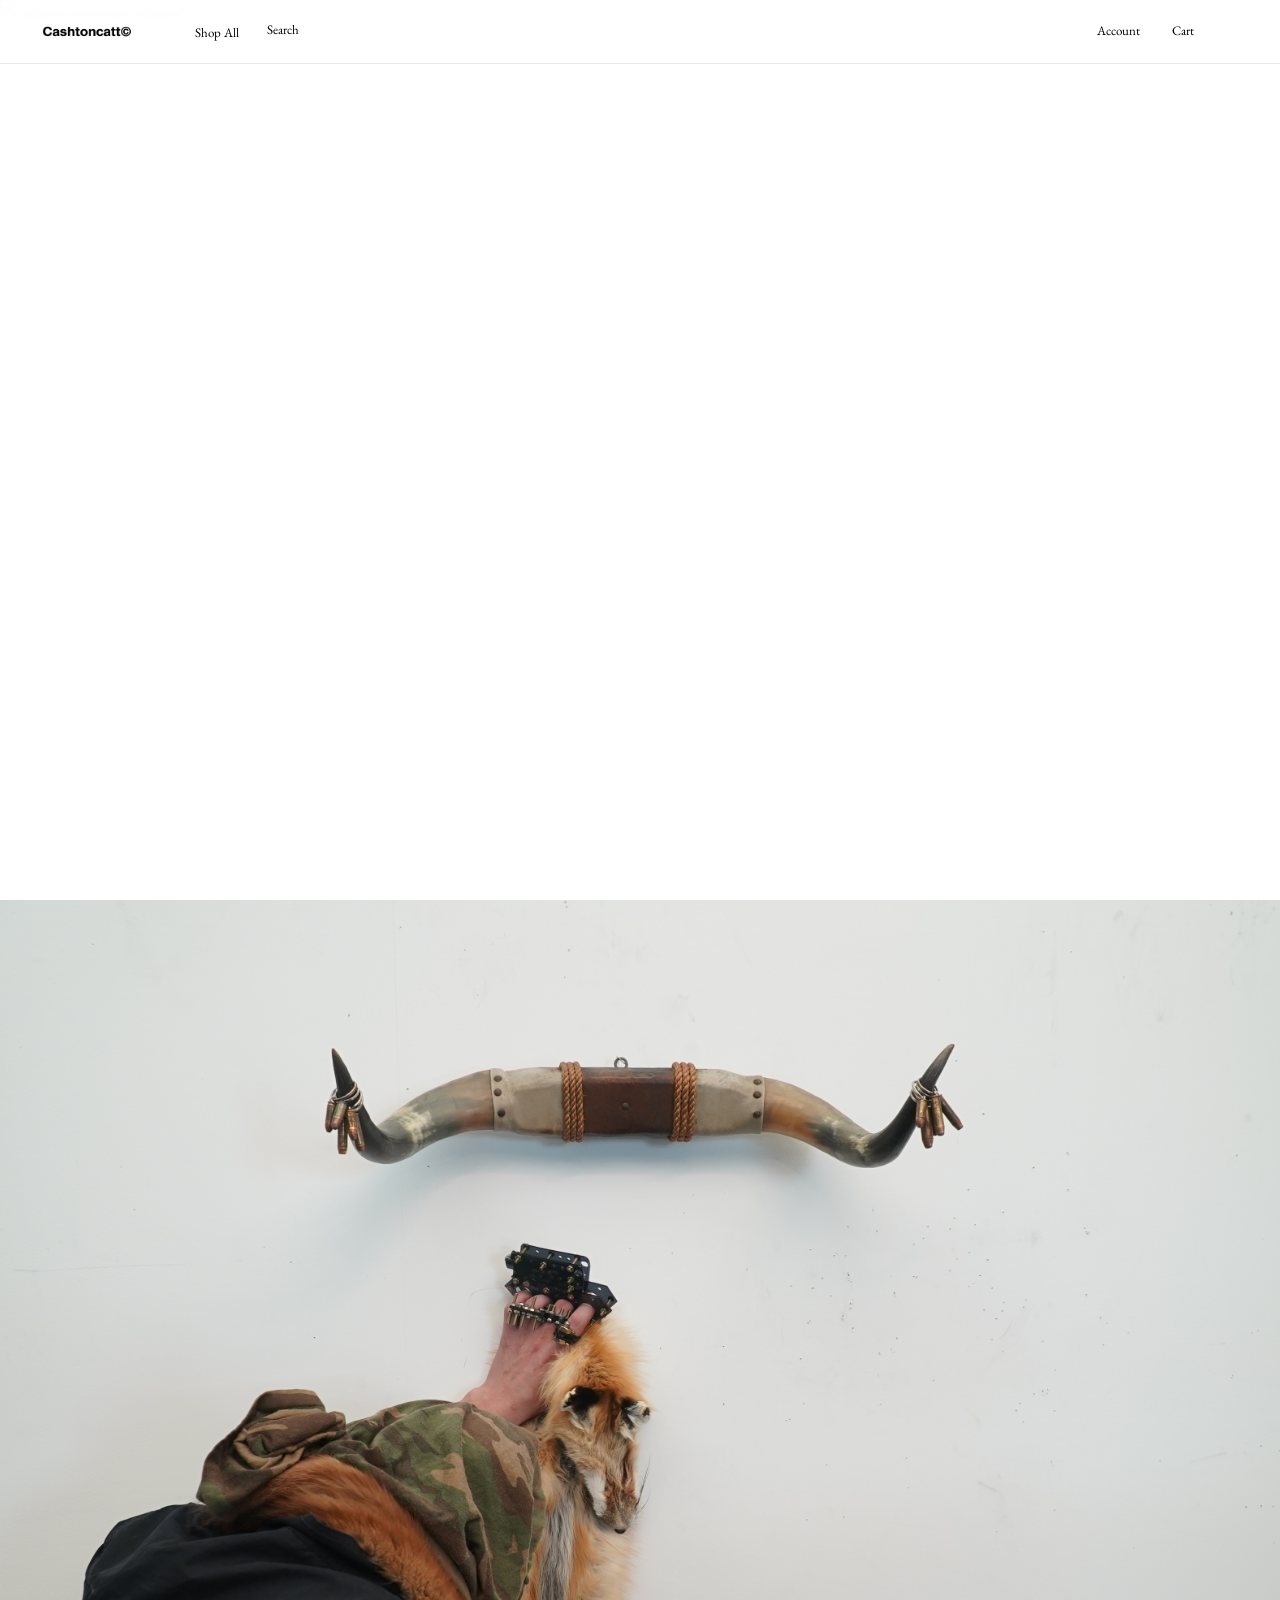
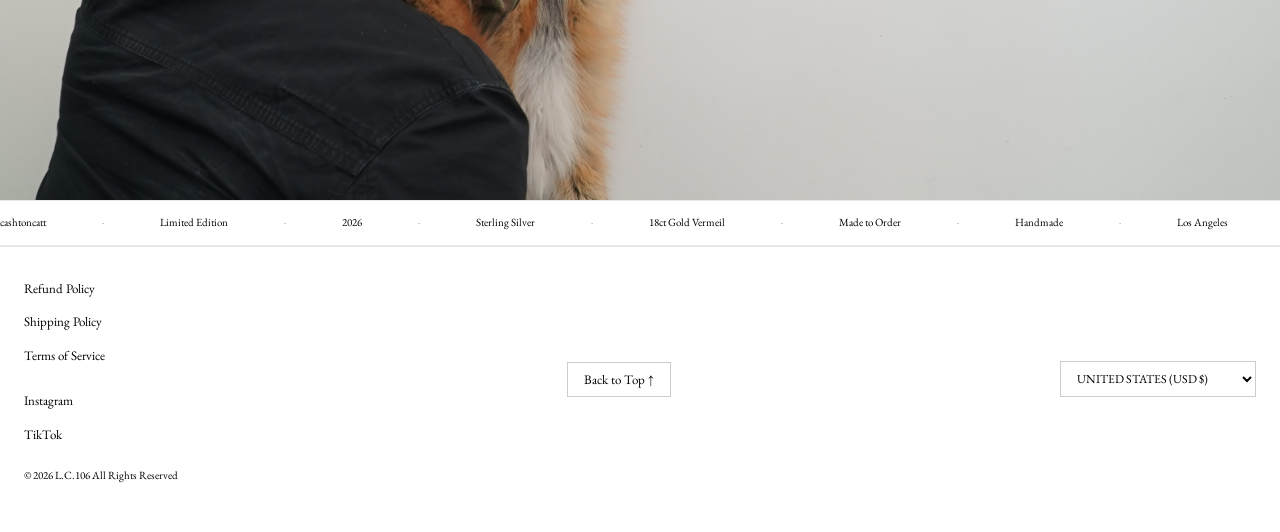
==== commit 61c0c7de: "Equal 20px spacing between TOS, social links, and copyright in footer Co-Authored-By: Claude Sonnet " ====
--- a/index.html
+++ b/index.html
@@ -126,6 +126,7 @@
           <li><a href="https://www.instagram.com/l.c.106/" target="_blank" rel="noopener">Instagram</a></li>
           <li><a href="https://www.tiktok.com/@l.c.106" target="_blank" rel="noopener">TikTok</a></li>
         </ul>
+        <span class="footer__copyright">© 2026 L.C.106 All Rights Reserved</span>
       </div>
       <button class="footer__back-top-btn" onclick="window.scrollTo({top:0,behavior:'smooth'})">Back to Top ↑</button>
       <div class="footer__currency">
@@ -138,9 +139,6 @@
         </select>
       </div>
     </div>
-    <div class="footer__copyright">
-      <span>© 2026 L.C.106 All Rights Reserved</span>
-    </div>
   </footer>
 
   <!-- ============================================
--- a/css/style.css
+++ b/css/style.css
@@ -1325,7 +1325,6 @@
 }
 
 .footer__copyright {
-  padding: 0 24px 20px;
   font-size: 11px;
   color: var(--muted);
 }
